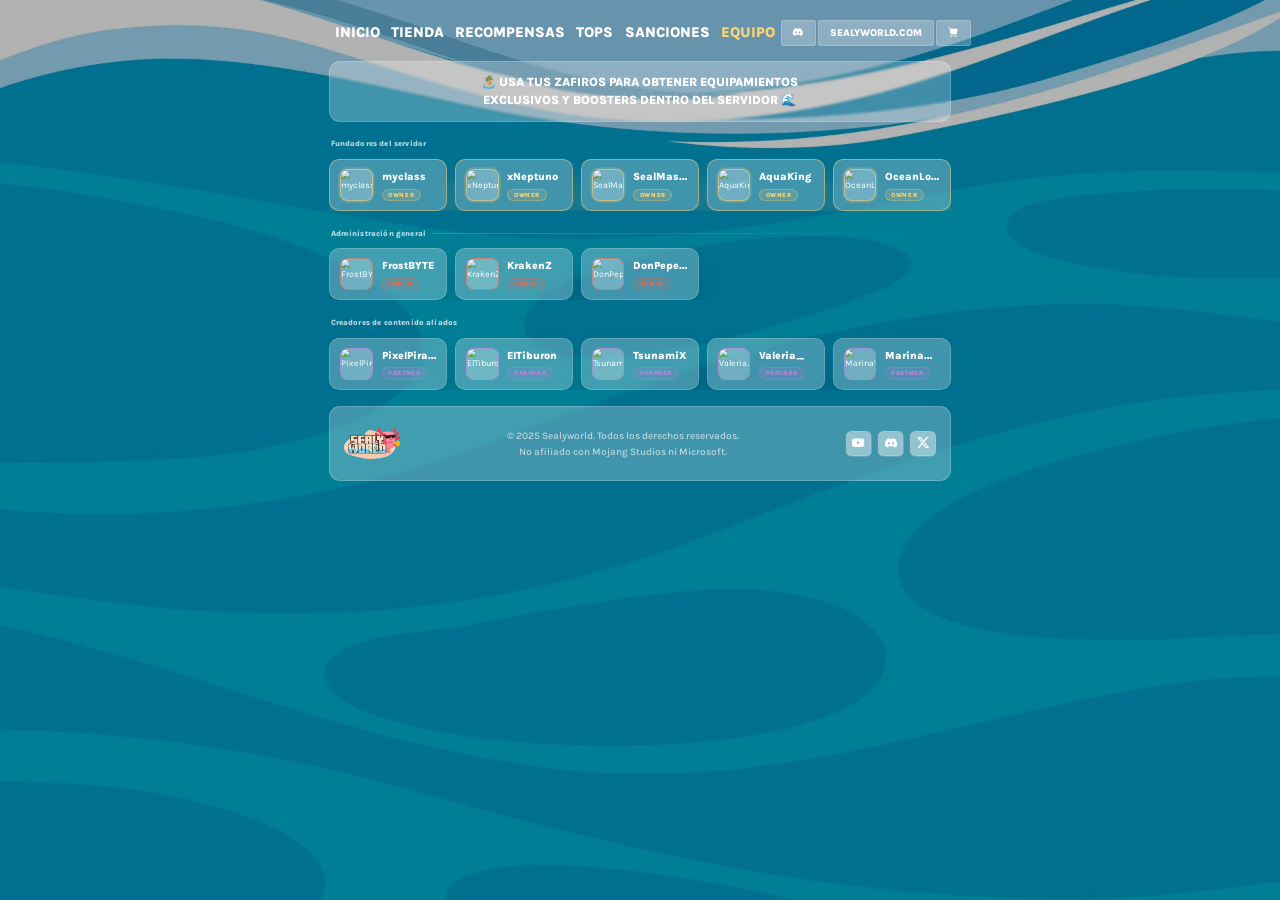
==== equipo.html @ 3a38c43f "Update #3" ====
<!DOCTYPE html>
<html lang="es">

<head>
    <meta charset="utf-8">
    <meta content="width=device-width, initial-scale=1.0" name="viewport">
    <!-- Zoom crítico inline: evita CLS al aplicar zoom antes del primer paint -->
    <script>!function(){if(window.innerWidth>=768){document.documentElement.style.zoom=window.innerWidth/2300;}}();</script>
    <title>Equipo | Sealy World</title>
    <meta name="description"
          content="Conoce al equipo de SealyWorld: owners, administradores y partners que mantienen vivo el servidor.">

    <!-- Favicons -->
    <link href="src/img/sealyworld_logo_sinfondo.webp" rel="icon" type="image/webp">
    <link href="src/img/sealyworld_logo_sinfondo.webp" rel="apple-touch-icon">

    <!-- Preconnect a orígenes externos críticos -->
    <link rel="preconnect" href="https://fonts.googleapis.com">
    <link rel="preconnect" href="https://fonts.gstatic.com" crossorigin>
    <link rel="preconnect" href="https://mc-heads.net">

    <!-- Preload: imagen de fondo (LCP) -->
    <link rel="preload" as="image" href="src/img/sealyworld_background.webp" type="image/webp" fetchpriority="high">

    <!-- Fuentes: carga no bloqueante -->
    <link rel="preload" as="style"
          href="https://fonts.googleapis.com/css2?family=Karla:ital,wght@0,200..800;1,200..800&display=swap"
          onload="this.onload=null;this.rel='stylesheet'">
    <noscript>
        <link href="https://fonts.googleapis.com/css2?family=Karla:ital,wght@0,200..800;1,200..800&display=swap"
              rel="stylesheet">
    </noscript>

    <!-- Bootstrap CSS (crítico para layout — bloqueante intencional) -->
    <link href="src/lib/bootstrap/css/bootstrap.min.css" rel="stylesheet">

    <!-- Bootstrap Icons — sync para evitar CLS de iconos en cabecera -->
    <link href="src/lib/bootstrap-icons/bootstrap-icons-subset.css" rel="stylesheet">

    <!-- CSS principal -->
    <link href="src/css/main.css?v=76" rel="stylesheet">
</head>

<body class="tienda">

<div id="fade-entrada"></div>

<header id="tienda-cabecera" class="tienda-cabecera d-flex align-items-center">
    <div class="tienda-cabecera__contenedor container-fluid container-xl position-relative d-flex align-items-center justify-content-between">

        <nav id="tienda-nav" class="tienda-nav">
            <ul>
                <li><a href="inicio.html" class="tienda-nav__enlace">Inicio</a></li>
                <li><a href="index.html" class="tienda-nav__enlace">TIENDA</a></li>
                <li><a href="recompensas.html" class="tienda-nav__enlace">Recompensas</a></li>
                <li><a href="tops.html" class="tienda-nav__enlace">Tops</a></li>
                <li><a href="sanciones.html" class="tienda-nav__enlace">Sanciones</a></li>
                <li><a href="equipo.html" class="tienda-nav__enlace active">Equipo</a></li>
            </ul>
            <i class="tienda-nav__toggle d-xl-none bi bi-list" role="button" tabindex="0" aria-label="Abrir menú"
               aria-expanded="false" aria-controls="tienda-nav"></i>
        </nav>

        <div class="tienda-cabecera__acciones d-flex align-items-center">
            <a class="tienda-cabecera__btn-discord" href="#" title="Discord" aria-label="Unirse a Discord">
                <i class="bi bi-discord"></i>
            </a>
            <a class="tienda-cabecera__btn-ip d-none d-md-inline-flex" href="#" target="_blank">
                SEALYWORLD.COM
            </a>
            <a class="tienda-cabecera__btn-carrito" href="#" title="Carrito de compras" aria-label="Carrito de compras">
                <i class="bi bi-cart-fill"></i>
                <span id="carrito-badge" class="carrito-badge" style="display:none">0</span>
            </a>
        </div>

    </div>
</header>

<main class="tienda__contenido">

    <!-- Sección: Jugador (nombre + publicidad) -->
    <section id="tienda-jugador" class="tienda-jugador section">
        <div class="container">
            <div class="tienda-jugador__lista row gy-4 align-items-stretch">

                <div class="col-12">
                    <div class="tienda-jugador__item tienda-jugador__item--publicidad">
                        <div class="tienda-jugador__contenido text-center">
                            <p>🏝️ USA TUS ZAFIROS PARA OBTENER EQUIPAMIENTOS</p>
                            <p>EXCLUSIVOS Y BOOSTERS DENTRO DEL SERVIDOR 🌊</p>
                        </div>
                    </div>
                </div>

            </div>
        </div>
    </section>

    <!-- Sección: Equipo -->
    <section id="equipo" class="tienda-soporte section">
        <div class="container" id="equipo-app">
            <!-- Lo rellena equipo.js -->
        </div>
    </section>


    <!-- Footer -->
    <footer class="tienda-footer section">
        <div class="container">
            <div class="tienda-footer__contenido">
                <div class="tienda-footer__logo">
                    <img src="src/img/sealyworld_logo.webp"
                         alt="Sealyworld"
                         width="100" height="100"
                         loading="lazy">
                </div>
                <div class="tienda-footer__legal">
                    <p>© 2025 Sealyworld. Todos los derechos reservados.</p>
                    <p>No afiliado con Mojang Studios ni Microsoft.</p>
                </div>
                <div class="tienda-footer__redes">
                    <a href="#" class="tienda-footer__red" title="YouTube" aria-label="YouTube">
                        <i class="bi bi-youtube"></i>
                    </a>
                    <a href="#" class="tienda-footer__red" title="Discord" aria-label="Discord">
                        <i class="bi bi-discord"></i>
                    </a>
                    <a href="#" class="tienda-footer__red" title="Twitter" aria-label="Twitter">
                        <i class="bi bi-twitter-x"></i>
                    </a>
                </div>
            </div>
        </div>
    </footer>

</main>

<!-- Carrito Panel -->
<div id="carrito-panel" class="carrito-panel">
    <div class="carrito-panel__overlay"></div>
    <div class="carrito-panel__cajita">

        <div class="carrito-panel__cabecera">
            <h3 class="carrito-panel__titulo">
                <i class="bi bi-cart-fill"></i> Tu Carrito
            </h3>
            <button id="carrito-cerrar" class="carrito-panel__cerrar" aria-label="Cerrar carrito">
                <i class="bi bi-x-lg"></i>
            </button>
        </div>

        <div id="carrito-vacio" class="carrito-panel__vacio">
            <i class="bi bi-cart-x-fill"></i>
            <p>Tu carrito está vacío</p>
            <span>Agrega paquetes de Zafiros para continuar</span>
        </div>

        <div id="carrito-lista" class="carrito-panel__lista"></div>

        <div class="carrito-panel__pie">
            <div class="carrito-panel__total-fila">
                <span class="carrito-panel__total-label">Total:</span>
                <span id="carrito-total" class="carrito-panel__total-valor">$0.00</span>
            </div>
            <div id="carrito-jugador-aviso" class="carrito-panel__jugador-aviso" style="display:none">
                <i class="bi bi-exclamation-triangle-fill"></i>
                Ingresa tu nombre de jugador primero
            </div>
            <button id="btn-checkout" class="carrito-panel__btn-checkout">
                <i class="bi bi-lock-fill"></i> Ir al Pago
            </button>
        </div>

    </div>
</div>


<!-- Modal: error de pago -->
<div id="modal-error-pago" class="modal-jugador" aria-hidden="true">
    <div class="modal-jugador__overlay"></div>
    <div class="modal-jugador__caja" role="dialog" aria-modal="true" aria-labelledby="modal-error-pago-titulo">
        <div class="modal-jugador__icono">
            <i class="bi bi-x-circle-fill"></i>
        </div>
        <h3 id="modal-error-pago-titulo" class="modal-jugador__titulo">Error al procesar el pago</h3>
        <p id="modal-error-pago-texto" class="modal-jugador__texto">Ocurrió un error al procesar el pago. Por favor
            intenta de nuevo o contacta soporte.</p>
        <button id="modal-error-pago-cerrar" class="modal-jugador__boton">
            <i class="bi bi-arrow-counterclockwise"></i> Intentar de nuevo
        </button>
    </div>
</div>

<!-- Modal: nombre de jugador requerido -->
<div id="modal-jugador" class="modal-jugador" aria-hidden="true">
    <div class="modal-jugador__overlay"></div>
    <div class="modal-jugador__caja" role="dialog" aria-modal="true" aria-labelledby="modal-jugador-titulo">
        <div class="modal-jugador__icono">
            <i class="bi bi-person-exclamation"></i>
        </div>
        <h3 id="modal-jugador-titulo" class="modal-jugador__titulo">Nombre de jugador requerido</h3>
        <p class="modal-jugador__texto">Ingresa tu nombre de jugador antes de continuar al pago.</p>
        <button id="modal-jugador-cerrar" class="modal-jugador__boton">
            <i class="bi bi-pencil-fill"></i> Ingresar nombre
        </button>
    </div>
</div>

<!-- Vendor JS Files -->
<script src="src/lib/bootstrap/js/bootstrap.bundle.min.js" defer></script>

<!-- Main JS File -->
<script src="src/js/main.js?v=63" defer></script>

<!-- Tienda / Tebex (barra de jugador + carrito) -->
<script src="src/js/tienda.js?v=63" defer></script>

<!-- Equipo -->
<script src="src/js/equipo.js?v=15" defer></script>

</body>

</html>
---- src/css/main.css ----
/*--------------------------------------------------------------
# Fallback font con métricas ajustadas — reduce CLS de fuentes
--------------------------------------------------------------*/
@font-face {
    font-family: 'Karla Fallback';
    src: local('Arial'), local('Helvetica Neue');
    size-adjust: 97%;
    ascent-override: 95%;
    descent-override: 24%;
    line-gap-override: 0%;
}

:root {
    --accent-color: #ffd272;
    --contrast-color: #ffffff;
    --heading-color: #ffffff;
    --default-color: #ffffff;
    --heading-font: "Karla", 'Karla Fallback', sans-serif;
    --nav-font: "Karla", 'Karla Fallback', sans-serif;
    --nav-color: rgba(255, 255, 255, 0.8);
    --nav-dropdown-color: rgba(255, 255, 255, 0.9);
    --nav-dropdown-hover-color: #ffd272;
    --nav-mobile-background-color: rgba(30, 30, 30, 0.95);
}

html {
    background-color: #cefff2;
    background-image: linear-gradient(rgba(0, 0, 0, 0.3), rgba(0, 0, 0, 0.3)),
    url("../img/sealyworld_background.webp");
    background-attachment: fixed, fixed;
    background-size: cover, cover;
    background-position: center center, center center;
    background-repeat: no-repeat, no-repeat;
    min-height: 100vh;
}

/* En desktop: bloquear dimensiones para que zoom/resize no reordene el layout */
@media (min-width: 1200px) {
    body {
        min-width: 1200px;
    }
}


body {
    background: transparent;
    position: relative;
    font-family: "Karla", 'Karla Fallback', sans-serif;
}

a {
    text-decoration: none;
    transition: 0.3s;
}

a:hover {
    color: color-mix(in srgb, var(--accent-color), transparent 25%);
    text-decoration: none;
}

h1, h2, h3, h4, h5, h6 {
    color: var(--heading-color);
    font-family: var(--heading-font);
}


/*--------------------------------------------------------------
# Fade de entrada
--------------------------------------------------------------*/

#fade-entrada {
    position: fixed;
    inset: 0;
    z-index: 999998;
    background: #000;
    pointer-events: none;
    animation: fade-entrada 0.6s ease forwards;
    will-change: opacity;
}

@keyframes fade-entrada {
    from {
        opacity: 1;
    }
    to {
        opacity: 0;
    }
}

/*--------------------------------------------------------------
# Cabecera (Header)
--------------------------------------------------------------*/

.tienda-cabecera {
    position: relative;
    margin-top: 20px;
    --surface-color: #e8e6f3;
    color: var(--default-color);
    transition: all 0.5s;
    z-index: 997;
}

.tienda-cabecera__contenedor {
    transition: all 0.5s;
    position: relative;
    padding-top: 10px;
    padding-bottom: 10px;
    border-radius: 10px;
}

.tienda-cabecera__btn-discord {
    border: 2px solid rgba(255, 255, 255, 0.19);
    background-color: rgba(255, 255, 255, 0.25);
    color: white;
    font-size: 18px;
    font-weight: 800;
    padding: 8px 20px;
    border-radius: 5px;
    margin: 2px;
    transition: 0.3s;
}

.tienda-cabecera__btn-discord:hover {
    transform: scale(0.95);
}

.tienda-cabecera__btn-carrito {
    border: 2px solid rgba(255, 255, 255, 0.19);
    background-color: rgba(255, 255, 255, 0.25);
    color: white;
    font-size: 18px;
    font-weight: 800;
    padding: 8px 20px;
    border-radius: 5px;
    margin: 2px;
    transition: 0.3s;
}

.tienda-cabecera__btn-carrito:hover {
    transform: scale(0.95);
}

.tienda-cabecera__btn-ip {
    border: 2px solid rgba(255, 255, 255, 0.19);
    background-color: rgba(255, 255, 255, 0.25);
    color: white;
    font-size: 18px;
    font-weight: 800;
    padding: 8px 20px;
    border-radius: 5px;
    margin: 2px;
    transition: 0.3s;
}

.tienda-cabecera__btn-ip:hover {
    transform: scale(0.95);
}

/*--------------------------------------------------------------
# Navegación
--------------------------------------------------------------*/

/* Navegación - Escritorio */
@media (min-width: 1200px) {
    .tienda-nav {
        padding: 0;
    }

    .tienda-nav ul {
        margin: 0;
        display: flex;
        padding: 0;
        list-style: none;
        align-items: center;
    }

    .tienda-nav li {
        position: relative;
    }

    .tienda-nav a,
    .tienda-nav a:focus {
        color: white;
        font-size: 26px;
        font-family: var(--nav-font);
        font-weight: 800;
        display: flex;
        align-items: center;
        justify-content: space-between;
        white-space: nowrap;
        transition: 0.3s;
        text-transform: uppercase;
        margin: 10px;
    }

    .tienda-nav a:hover {
        transform: scale(0.95);
    }

    .tienda-nav li:last-child a {
        padding-right: 0;
    }

    .tienda-nav li:hover > a,
    .tienda-nav .active,
    .tienda-nav .active:focus {
        color: #ffd272;
    }
}

/* Navegación - Móvil */
@media (max-width: 1199px) {
    .tienda-nav__toggle {
        color: var(--nav-color);
        font-size: 28px;
        line-height: 0;
        margin-right: 10px;
        cursor: pointer;
        transition: color 0.3s;
    }

    .tienda-nav {
        padding: 0;
        z-index: 9997;
    }

    .tienda-nav ul {
        display: none;
        list-style: none;
        position: absolute;
        inset: 60px 20px 20px 20px;
        padding: 10px 0;
        margin: 0;
        border-radius: 6px;
        background-color: var(--nav-mobile-background-color);
        overflow-y: auto;
        transition: 0.3s;
        z-index: 9998;
        box-shadow: 0px 0px 30px rgba(0, 0, 0, 0.1);
    }

    .tienda-nav a,
    .tienda-nav a:focus {
        color: var(--nav-dropdown-color);
        padding: 10px 20px;
        font-family: var(--nav-font);
        font-size: 17px;
        font-weight: 500;
        display: flex;
        align-items: center;
        justify-content: space-between;
        white-space: nowrap;
        transition: 0.3s;
    }

    .tienda-nav a:hover,
    .tienda-nav .active,
    .tienda-nav .active:focus {
        color: var(--nav-dropdown-hover-color);
    }

    .mobile-nav-active {
        overflow: hidden;
    }

    .mobile-nav-active .tienda-nav__toggle {
        color: #fff;
        position: absolute;
        font-size: 32px;
        top: 15px;
        right: 15px;
        margin-right: 0;
        z-index: 9999;
    }

    .mobile-nav-active .tienda-nav {
        position: fixed;
        overflow: hidden;
        inset: 0;
        background: rgba(33, 37, 41, 0.8);
        transition: 0.3s;
    }

    .mobile-nav-active .tienda-nav > ul {
        display: block;
    }
}


/*--------------------------------------------------------------
# Global Sections
--------------------------------------------------------------*/

section,
.section {
    color: var(--default-color);
    scroll-margin-top: 20px;
    overflow: clip;
}

/*--------------------------------------------------------------
# Jugador (Nombre + Publicidad)
--------------------------------------------------------------*/

.tienda-jugador {
    padding-top: 10px;
}

.tienda-jugador__lista {
    margin-bottom: 30px;
}

.tienda-jugador__item {
    display: flex;
    align-items: center;
    gap: 20px;
    padding: 15px 20px;
    transition: all 0.3s ease;
    text-align: left;
    height: 100%;
    border-radius: 20px;
    border: 2px solid rgba(255, 255, 255, 0.19);
    backdrop-filter: blur(2px);
    background-color: rgba(255, 255, 255, 0.25);
    overflow: hidden;
    box-sizing: border-box;
}

.tienda-jugador__item--publicidad {
    justify-content: center;
    text-align: center;
    padding: 20px;
}

.tienda-jugador__icono {
    flex-shrink: 0;
    width: 55px;
    height: 55px;
    display: flex;
    align-items: center;
    justify-content: center;
}

.tienda-jugador__icono img {
    width: 100%;
    height: 100%;
    object-fit: contain;
    color: transparent;
}

.tienda-jugador__contenido {
    flex: 1;
    min-width: 0;
}

.tienda-jugador__entrada-grupo {
    display: flex;
    gap: 5px;
    align-items: center;
    width: 100%;
}

.tienda-jugador__label {
    margin: 0 0 6px 2px;
    color: rgba(255, 255, 255, 0.7);
    font-size: 13px;
    font-weight: 600;
    letter-spacing: 0.5px;
}

.tienda-jugador__entrada {
    flex: 1;
    border: 2px solid rgba(255, 255, 255, 0.19);
    backdrop-filter: blur(2px);
    background-color: rgba(255, 255, 255, 0.15);
    border-radius: 12px;
    padding: 8px 14px;
    color: white;
    font-size: 17px;
    font-weight: 600;
    font-family: "Karla", 'Karla Fallback', sans-serif;
    transition: all 0.3s ease;
    outline: none;
    min-width: 0;
}

.tienda-jugador__entrada:focus {
    box-shadow: 0 8px 25px rgba(0, 0, 0, 0.12);
    border-color: var(--accent-color);
    transform: translateY(-2px);
}

.tienda-jugador__entrada::placeholder {
    color: rgba(255, 255, 255, 0.45);
    font-style: italic;
}

.tienda-jugador__boton-check {
    flex-shrink: 0;
    border: 2px solid rgba(255, 255, 255, 0.19);
    backdrop-filter: blur(2px);
    background-color: rgba(255, 255, 255, 0.25);
    border-radius: 12px;
    padding: 8px 14px;
    color: white;
    font-size: 18px;
    cursor: pointer;
    transition: all 0.3s ease;
    display: flex;
    align-items: center;
    justify-content: center;
}

.tienda-jugador__boton-check:hover {
    background-color: var(--accent-color);
    border-color: var(--accent-color);
    color: #000;
    transform: scale(1.05);
}

.tienda-jugador__item--publicidad .tienda-jugador__contenido p {
    font-size: 22px;
    font-weight: 800;
    margin: 0;
    text-align: center;
    color: #ffffff;
    line-height: 1.5;
}

@media (max-width: 1199px) {
    .tienda-jugador__item--publicidad .tienda-jugador__contenido p {
        font-size: 1.4rem;
    }
}

@media (max-width: 991px) {
    .tienda-jugador__item {
        margin-bottom: 20px;
    }

    .tienda-jugador__item--publicidad {
        order: -1;
        margin-bottom: 30px;
    }
}

@media (max-width: 768px) {
    .tienda-jugador__item {
        flex-direction: column;
        text-align: center;
        padding: 20px;
    }

    .tienda-jugador__icono {
        width: 70px;
        height: 70px;
    }

    .tienda-jugador__entrada-grupo {
        flex-direction: column;
        gap: 10px;
    }

    .tienda-jugador__entrada,
    .tienda-jugador__boton-check {
        width: 100%;
        justify-content: center;
    }

    .tienda-jugador__item--publicidad .tienda-jugador__contenido p {
        font-size: 1.1rem;
        line-height: 1.4;
    }
}

/*--------------------------------------------------------------
# Paquetes de Coins
--------------------------------------------------------------*/

.tienda-paquetes {
    overflow: visible;
}

.tienda-paquetes__tarjeta {
    border: 2px solid rgba(255, 255, 255, 0.19);
    backdrop-filter: blur(2px);
    background-color: rgba(255, 255, 255, 0.25);
    border-radius: 20px;
    overflow: hidden;
    position: relative;
    transition: all 0.4s ease;
    height: 100%;
}

.tienda-paquetes__cabecera {
    padding-top: 25px;
    text-align: center;
}

.tienda-paquetes__icono img {
    height: 150px;
    margin: 20px 0;
}

.tienda-paquetes__titulo {
    font-size: 34px;
    font-weight: 800;
    color: white;
    line-height: 1.1;
}

.tienda-paquetes__zafiros-label {
    display: block;
    font-size: 14px;
    font-weight: 700;
    letter-spacing: 2px;
    text-transform: uppercase;
    color: rgba(255, 255, 255, 0.6);
}

.tienda-paquetes__precio {
    margin-bottom: 10px;
    display: flex;
    align-items: baseline;
    justify-content: center;
    gap: 5px;
}

.tienda-paquetes__moneda {
    font-size: 34px;
    font-weight: 700;
    color: white;
}

.tienda-paquetes__cantidad {
    font-size: 40px;
    font-weight: 800;
    color: white;
}

.tienda-paquetes__cuerpo {
    padding: 10px 0 0 0;
}

.tienda-paquetes__boton {
    display: block;
    width: 100%;
    border: 2px solid rgba(255, 255, 255, 0.19);
    backdrop-filter: blur(2px);
    background-color: #038fd9;
    color: #ffffff;
    text-align: center;
    padding: 14px 0;
    border-radius: 0 0 12px 12px;
    text-decoration: none;
    font-weight: 800;
    font-size: 20px;
    text-transform: uppercase;
    letter-spacing: 0.5px;
    transition: all 0.3s ease;
}


.tienda-paquetes__tarjeta:hover:not(.tienda-paquetes__tarjeta--en-carrito) {
    transform: translateY(-6px);
    box-shadow: 0 14px 40px rgba(0, 0, 0, 0.35), 0 0 0 1px rgba(255, 255, 255, 0.3);
    border-color: rgba(255, 255, 255, 0.45);
    background-color: rgba(255, 255, 255, 0.32);
}

.tienda-paquetes__boton:hover {
    transform: scale(1.08);
    letter-spacing: 2px;
    background-color: #0098e8;
}

@media (max-width: 768px) {
    .tienda-paquetes__tarjeta {
        margin-bottom: 20px;
    }
}

/*--------------------------------------------------------------
# Soporte (Footer Problemas)
--------------------------------------------------------------*/

.tienda-soporte__tarjeta {
    border: 2px solid rgba(255, 255, 255, 0.19);
    backdrop-filter: blur(2px);
    background-color: rgba(255, 255, 255, 0.25);
    border-radius: 20px;
    overflow: hidden;
    position: relative;
    transition: all 0.4s ease;
    height: 100%;
    padding: 25px;
    text-align: center;
    display: flex;
    flex-direction: column;
    align-items: center;
    justify-content: center;
}

.tienda-soporte__titulo {
    margin: 0 0 10px 0;
    color: white;
    font-size: 26px;
    font-weight: 800;
}

.tienda-soporte__subtitulo {
    color: white;
    font-size: 18px;
}

.tienda-soporte__botones {
    display: flex;
    gap: 1rem;
    justify-content: center;
    flex-wrap: wrap;
    margin-top: 1rem;
}

.tienda-soporte__btn-discord {
    padding: 0.875rem 2rem;
    color: #ffffff;
    font-size: 20px;
    font-weight: 800;
    border-radius: 10px;
    text-decoration: none;
    transition: all 0.3s ease;
    border: 2px solid rgba(255, 255, 255, 0.19);
    background-color: rgba(255, 255, 255, 0.07);
    backdrop-filter: blur(2px);
}

.tienda-soporte__btn-discord:hover {
    transform: scale(0.95);
}

.tienda-soporte__btn-ayuda {
    padding: 0.875rem 2rem;
    color: white;
    font-size: 20px;
    font-weight: 800;
    border-radius: 12px;
    text-decoration: none;
    transition: all 0.3s ease;
    border: 2px solid rgba(255, 255, 255, 0.19);
    background-color: rgba(255, 255, 255, 0.07);
    backdrop-filter: blur(2px);
}

.tienda-soporte__btn-ayuda:hover {
    transform: scale(0.95);
}

/*--------------------------------------------------------------
# Top Donador
--------------------------------------------------------------*/

@keyframes donador-shine {
    0% {
        transform: translateX(-250%) rotate(-40deg);
    }
    40% {
        transform: translateX(300%) rotate(-40deg);
    }
    100% {
        transform: translateX(-250%) rotate(-40deg);
    }
}

.tienda-donador__tarjeta::after {
    content: "";
    position: absolute;
    top: -50%;
    left: -10%;
    width: 60%;
    height: 200%;
    background: linear-gradient(
            to right,
            transparent 0%,
            rgba(255, 255, 255, 0.07) 40%,
            rgba(255, 255, 255, 0.13) 50%,
            rgba(255, 255, 255, 0.07) 60%,
            transparent 100%
    );
    animation: donador-shine 5s ease-in-out infinite;
    pointer-events: none;
    z-index: 2;
}

.tienda-donador__tarjeta {
    border: 3px solid rgba(255, 208, 109, 0.67);
    backdrop-filter: blur(2px);
    background: linear-gradient(145deg, rgba(255, 210, 114, 0.25), rgba(255, 224, 157, 0.28));
    border-radius: 20px;
    overflow: hidden;
    position: relative;
    height: 100%;
    min-height: 220px;
    display: flex;
    flex-direction: column;
    align-items: center;
    justify-content: center;
    padding: 25px;
    gap: 10px;
}

.tienda-donador__encabezado {
    display: flex;
    align-items: center;
    gap: 8px;
    margin-bottom: 40px;
    margin-top: -35px;
}

.tienda-donador__trofeo {
    font-size: 22px;
    color: #ffd272;
    line-height: 1;
}

.tienda-donador__titulo {
    margin: 0;
    color: #ffd272;
    font-size: 20px;
    font-weight: 800;
    letter-spacing: 3px;
    text-transform: uppercase;
}

.tienda-donador__jugador {
    display: flex;
    align-items: center;
    gap: 16px;
    padding-left: 126px;
    margin-top: -10px;
}

.tienda-donador__info {
    display: flex;
    flex-direction: column;
    gap: 6px;
    text-align: left;
}

.tienda-donador__avatar-ring {
    position: absolute;
    bottom: 0;
    left: 55px;
    width: 110px;
    display: flex;
    align-items: flex-end;
    justify-content: center;
}

.tienda-donador__avatar-ring::before {
    content: "";
    position: absolute;
    inset: -12px;
    border-radius: 16px;
    background: radial-gradient(ellipse, rgba(255, 210, 114, 0.5) 0%, rgba(255, 210, 114, 0.08) 60%, transparent 80%);
    z-index: 0;
}

.tienda-donador__avatar-ring img {
    width: 130px;
    height: 175px;
    object-fit: contain;
    object-position: bottom;
    position: relative;
    z-index: 1;
}

.tienda-donador__nombre {
    margin: 0;
    color: white;
    font-size: 24px;
    font-weight: 800;
    text-shadow: 0 0 20px rgba(255, 210, 114, 0.5);
}

.tienda-donador__descripcion {
    margin: 0;
    color: rgb(255, 210, 114);
    font-size: 13px;
    font-weight: 600;
    font-style: italic;
}

/*--------------------------------------------------------------
# Footer
--------------------------------------------------------------*/

.tienda-footer__contenido {
    display: flex;
    align-items: center;
    justify-content: space-between;
    border: 2px solid rgba(255, 255, 255, 0.19);
    backdrop-filter: blur(2px);
    background-color: rgba(255, 255, 255, 0.25);
    border-radius: 20px;
    padding: 15px 25px;
}

.tienda-footer__logo img {
    height: 100px;
    object-fit: contain;
}

.tienda-footer__legal {
    text-align: center;
    flex: 1;
}

.tienda-footer__legal p {
    margin: 0;
    color: rgba(255, 255, 255, 0.6);
    font-size: 18px;
    font-weight: 600;
    line-height: 1.6;
}

.tienda-footer__redes {
    display: flex;
    align-items: center;
    gap: 12px;
}

.tienda-footer__red {
    display: flex;
    align-items: center;
    justify-content: center;
    width: 46px;
    height: 46px;
    border: 2px solid rgba(255, 255, 255, 0.19);
    background-color: rgba(255, 255, 255, 0.25);
    backdrop-filter: blur(2px);
    border-radius: 10px;
    color: white;
    font-size: 22px;
    transition: 0.3s;
}

.tienda-footer__red:hover {
    transform: scale(0.95);
    color: var(--accent-color);
    border-color: var(--accent-color);
}

/*--------------------------------------------------------------
# Carrito — Badge
--------------------------------------------------------------*/

.tienda-cabecera__btn-carrito {
    position: relative;
}

.tienda-cabecera__btn-carrito--activo {
    border-color: rgba(255, 210, 114, 0.8) !important;
    background: linear-gradient(135deg, rgba(255, 210, 114, 0.35), rgba(255, 185, 40, 0.25)) !important;
    color: #ffd272 !important;
    box-shadow: 0 0 14px rgba(255, 210, 114, 0.4);
}

.carrito-badge {
    position: absolute;
    top: -7px;
    right: -7px;
    background: #e03c3c;
    color: #ffffff;
    font-size: 11px;
    font-weight: 800;
    min-width: 20px;
    height: 20px;
    padding: 0 4px;
    border-radius: 10px;
    display: flex;
    align-items: center;
    justify-content: center;
    line-height: 1;
    box-shadow: 0 2px 6px rgba(0, 0, 0, 0.4);
    pointer-events: none;
}

/*--------------------------------------------------------------
# Paquete dorado — estado "en carrito"
--------------------------------------------------------------*/

.tienda-paquetes__tarjeta--en-carrito {
    border-color: rgba(255, 210, 114, 0.85) !important;
    background: linear-gradient(145deg, rgba(255, 210, 114, 0.3), rgba(255, 185, 40, 0.22)) !important;
    box-shadow: 0 0 0 1px rgba(255, 210, 114, 0.4),
    0 0 30px rgba(255, 210, 114, 0.35),
    inset 0 0 40px rgba(255, 210, 114, 0.08);
}

.tienda-paquetes__tarjeta--en-carrito .tienda-paquetes__titulo,
.tienda-paquetes__tarjeta--en-carrito .tienda-paquetes__moneda,
.tienda-paquetes__tarjeta--en-carrito .tienda-paquetes__cantidad {
    color: #ffd272;
    text-shadow: 0 0 14px rgba(255, 210, 114, 0.65);
}

.tienda-paquetes__tarjeta--en-carrito .tienda-paquetes__icono img {
    filter: drop-shadow(0 0 12px rgba(255, 210, 114, 0.7));
}

.tienda-paquetes__tarjeta--en-carrito .tienda-paquetes__boton {
    background: linear-gradient(135deg, #ffd272, #ffb830) !important;
    color: #1a1000 !important;
    border-color: transparent !important;
}

.tienda-paquetes__tarjeta--en-carrito:hover {
    transform: translateY(-6px);
    box-shadow: 0 0 0 1px rgba(255, 210, 114, 0.5),
    0 14px 40px rgba(255, 210, 114, 0.25),
    inset 0 0 40px rgba(255, 210, 114, 0.08);
}

.tienda-paquetes__tarjeta--en-carrito .tienda-paquetes__boton:hover {
    background: linear-gradient(135deg, #ffe099, #ffd060) !important;
    letter-spacing: 2px;
    transform: scale(1.08);
}

/*--------------------------------------------------------------
# Carrito — Panel deslizable
--------------------------------------------------------------*/

body.carrito-abierto {
    overflow: hidden;
}

.carrito-panel {
    position: fixed;
    top: 0;
    left: 0;
    width: 100vw;
    height: 100vh;
    height: 100dvh;
    z-index: 10000;
    pointer-events: none;
    visibility: hidden;
}

.carrito-panel.abierto {
    pointer-events: all;
    visibility: visible;
}

.carrito-panel__overlay {
    position: absolute;
    inset: 0;
    background: rgba(0, 0, 0, 0);
    transition: background 0.35s ease;
}

.carrito-panel.abierto .carrito-panel__overlay {
    background: rgba(0, 0, 0, 0.6);
    backdrop-filter: blur(2px);
}

.carrito-panel__cajita {
    position: absolute;
    top: 0;
    right: 0;
    width: 400px;
    max-width: 100vw;
    height: 100vh;
    height: 100dvh;
    background: rgba(255, 255, 255, 0.1);
    backdrop-filter: blur(20px);
    -webkit-backdrop-filter: blur(20px);
    border-left: 2px solid rgba(255, 255, 255, 0.19);
    display: flex;
    flex-direction: column;
    transform: translateX(100%);
    transition: transform 0.35s cubic-bezier(0.4, 0, 0.2, 1);
    overflow: hidden;
}

.carrito-panel.abierto .carrito-panel__cajita {
    transform: translateX(0);
}

.carrito-panel__cabecera {
    display: flex;
    align-items: center;
    justify-content: space-between;
    padding: 20px 22px;
    border-bottom: 1px solid rgba(255, 255, 255, 0.19);
    flex-shrink: 0;
}

.carrito-panel__titulo {
    margin: 0;
    color: #ffffff;
    font-size: 20px;
    font-weight: 800;
    display: flex;
    align-items: center;
    gap: 9px;
}

.carrito-panel__titulo i {
    color: var(--accent-color);
}

.carrito-panel__cerrar {
    background: rgba(255, 255, 255, 0.25);
    border: 2px solid rgba(255, 255, 255, 0.19);
    backdrop-filter: blur(2px);
    color: #ffffff;
    width: 36px;
    height: 36px;
    border-radius: 8px;
    display: flex;
    align-items: center;
    justify-content: center;
    cursor: pointer;
    font-size: 15px;
    transition: all 0.2s;
    flex-shrink: 0;
}

.carrito-panel__cerrar:hover {
    background: rgba(255, 255, 255, 0.38);
    transform: scale(0.95);
}

.carrito-panel__vacio {
    flex: 1;
    display: flex;
    flex-direction: column;
    align-items: center;
    justify-content: center;
    gap: 10px;
    padding: 40px 24px;
    text-align: center;
}

.carrito-panel__vacio i {
    font-size: 52px;
    color: rgba(255, 255, 255, 0.15);
}

.carrito-panel__vacio p {
    margin: 0;
    color: rgba(255, 255, 255, 0.6);
    font-size: 16px;
    font-weight: 700;
}

.carrito-panel__vacio span {
    color: rgba(255, 255, 255, 0.35);
    font-size: 13px;
}

.carrito-panel__lista {
    flex: 1;
    overflow-y: auto;
    padding: 14px;
    display: flex;
    flex-direction: column;
    gap: 10px;
}

.carrito-panel__lista::-webkit-scrollbar {
    width: 4px;
}

.carrito-panel__lista::-webkit-scrollbar-track {
    background: transparent;
}

.carrito-panel__lista::-webkit-scrollbar-thumb {
    background: rgba(255, 255, 255, 0.18);
    border-radius: 2px;
}

.carrito-panel__pie {
    padding: 16px 20px 20px;
    border-top: 1px solid rgba(255, 255, 255, 0.19);
    display: flex;
    flex-direction: column;
    gap: 12px;
    flex-shrink: 0;
}

.carrito-panel__total-fila {
    display: flex;
    justify-content: space-between;
    align-items: center;
}

.carrito-panel__total-label {
    color: rgba(255, 255, 255, 0.6);
    font-size: 15px;
    font-weight: 700;
}

.carrito-panel__total-valor {
    color: var(--accent-color);
    font-size: 24px;
    font-weight: 800;
    text-shadow: 0 0 12px rgba(255, 210, 114, 0.4);
}

.carrito-panel__jugador-aviso {
    background: rgba(255, 160, 50, 0.12);
    border: 1px solid rgba(255, 160, 50, 0.3);
    border-radius: 8px;
    padding: 10px 14px;
    color: #ffbb66;
    font-size: 13px;
    font-weight: 600;
    display: flex;
    align-items: center;
    gap: 8px;
}

.carrito-panel__btn-checkout {
    width: 100%;
    background: linear-gradient(135deg, #ffd272, #ffb830);
    color: #1a1000;
    border: none;
    border-radius: 12px;
    padding: 14px 20px;
    font-size: 17px;
    font-weight: 800;
    font-family: "Karla", 'Karla Fallback', sans-serif;
    text-transform: uppercase;
    letter-spacing: 0.5px;
    cursor: pointer;
    transition: all 0.3s ease;
    display: flex;
    align-items: center;
    justify-content: center;
    gap: 8px;
}

.carrito-panel__btn-checkout:hover:not(:disabled) {
    background: linear-gradient(135deg, #ffe09a, #ffd060);
    transform: scale(1.02);
    box-shadow: 0 4px 20px rgba(255, 210, 114, 0.45);
}

.carrito-panel__btn-checkout:disabled {
    opacity: 0.55;
    cursor: not-allowed;
    transform: none;
}

/* ─── Modal jugador requerido ──────────────────────────────────────────────── */

.modal-jugador {
    position: fixed;
    inset: 0;
    z-index: 9999;
    display: flex;
    align-items: center;
    justify-content: center;
    pointer-events: none;
    opacity: 0;
    transition: opacity 0.25s ease;
}

.modal-jugador.visible {
    opacity: 1;
    pointer-events: all;
}

.modal-jugador__overlay {
    position: absolute;
    inset: 0;
    background: rgba(0, 0, 0, 0.65);
    backdrop-filter: blur(10px);
}

.modal-jugador__caja {
    position: relative;
    background: rgba(255, 226, 137, 0.42);
    backdrop-filter: blur(20px);
    -webkit-backdrop-filter: blur(20px);
    border: 1px solid rgba(255, 255, 255, 0.19);
    border-radius: 20px;
    padding: 36px 32px 28px;
    max-width: 360px;
    width: calc(100% - 32px);
    text-align: center;
    box-shadow: 0 20px 60px rgba(0, 0, 0, 0.6), 0 0 0 1px rgba(255, 210, 114, 0.08);
    transform: translateY(12px) scale(0.96);
    transition: transform 0.25s ease;
}

.modal-jugador.visible .modal-jugador__caja {
    transform: translateY(0) scale(1);
}

.modal-jugador__icono {
    width: 60px;
    height: 60px;
    border-radius: 50%;
    background: rgba(255, 160, 50, 0.12);
    border: 1px solid rgba(255, 160, 50, 0.3);
    display: flex;
    align-items: center;
    justify-content: center;
    margin: 0 auto 18px;
    font-size: 26px;
    color: #ffbb66;
}


.modal-jugador__titulo {
    color: #fff;
    font-size: 18px;
    font-weight: 800;
    margin: 0 0 10px;
}

.modal-jugador__texto {
    color: rgba(255, 255, 255, 0.55);
    font-size: 14px;
    margin: 0 0 24px;
    line-height: 1.5;
}

.modal-jugador__boton {
    width: 100%;
    background: linear-gradient(135deg, #ffd272, #ffb830);
    color: #1a1000;
    border: none;
    border-radius: 12px;
    padding: 13px 20px;
    font-size: 15px;
    font-weight: 800;
    font-family: "Karla", 'Karla Fallback', sans-serif;
    cursor: pointer;
    transition: all 0.2s ease;
    display: flex;
    align-items: center;
    justify-content: center;
    gap: 8px;
}

.modal-jugador__boton:hover {
    background: linear-gradient(135deg, #ffe09a, #ffd060);
    transform: scale(1.02);
    box-shadow: 0 4px 20px rgba(255, 210, 114, 0.45);
}

/* ─────────────────────────────────────────────────────────────────────────── */

.carrito-item {
    display: flex;
    align-items: center;
    gap: 12px;
    background: rgba(255, 255, 255, 0.15);
    border: 2px solid rgba(255, 255, 255, 0.19);
    border-radius: 12px;
    padding: 12px;
    transition: background 0.2s;
}

.carrito-item:hover {
    background: rgba(255, 255, 255, 0.25);
}

.carrito-item__img {
    width: 54px;
    height: 54px;
    flex-shrink: 0;
    display: flex;
    align-items: center;
    justify-content: center;
}

.carrito-item__img img {
    width: 100%;
    height: 100%;
    object-fit: contain;
    filter: drop-shadow(0 0 8px rgba(255, 210, 114, 0.45));
}

.carrito-item__info {
    flex: 1;
    display: flex;
    flex-direction: column;
    gap: 2px;
    min-width: 0;
}

.carrito-item__nombre {
    color: #ffffff;
    font-size: 16px;
    font-weight: 800;
    white-space: nowrap;
    overflow: hidden;
    text-overflow: ellipsis;
}

.carrito-item__precio {
    color: var(--accent-color);
    font-size: 15px;
    font-weight: 700;
}


.carrito-item__eliminar {
    background: rgba(255, 80, 80, 0.19);
    border: 1px solid rgba(255, 80, 80, 0.36);
    color: #ff7070;
    width: 32px;
    height: 32px;
    border-radius: 8px;
    display: flex;
    align-items: center;
    justify-content: center;
    cursor: pointer;
    font-size: 14px;
    transition: all 0.2s;
    flex-shrink: 0;
}

.carrito-item__eliminar:hover {
    background: rgba(255, 80, 80, 0.28);
    transform: scale(1.1);
}

@media (max-width: 768px) {
    .carrito-panel__cajita {
        width: 100vw;
        max-width: 100vw;
    }
}

/*--------------------------------------------------------------
# Mobile
--------------------------------------------------------------*/

/* Fix background-attachment: fixed en iOS Safari */
@media (max-width: 768px) {
    html {
        background-attachment: scroll, scroll;
        /* En móvil reducimos resolución para ahorrar memoria */
        background-size: cover, 100% auto;
    }
}

/* Header — botones más compactos en móvil muy pequeño */
@media (max-width: 400px) {
    .tienda-cabecera__btn-discord,
    .tienda-cabecera__btn-carrito {
        padding: 8px 12px;
        font-size: 15px;
    }

    .tienda-cabecera {
        margin-top: 10px;
    }
}

/* Footer — apilado vertical en móvil */
@media (max-width: 768px) {
    .tienda-footer__contenido {
        flex-direction: column;
        align-items: center;
        gap: 18px;
        padding: 20px;
        text-align: center;
    }

    .tienda-footer__logo img {
        height: 70px;
    }

    .tienda-footer__legal p {
        font-size: 14px;
    }
}

/* Top Donador — apilado vertical en pantallas pequeñas */
@media (max-width: 480px) {
    .tienda-donador__jugador {
        flex-direction: column;
        align-items: center;
        text-align: center;
    }

    .tienda-donador__info {
        align-items: center;
        text-align: center;
    }
}

/* Soporte — botones ancho completo en pantallas pequeñas */
@media (max-width: 480px) {
    .tienda-soporte__botones {
        flex-direction: column;
        gap: 10px;
    }

    .tienda-soporte__btn-discord,
    .tienda-soporte__btn-ayuda {
        width: 100%;
        text-align: center;
        justify-content: center;
        display: flex;
    }
}

/*--------------------------------------------------------------
# Tutorial (how-to-play)
---------------------------------------------------------------*/

.tutorial__layout {
    display: flex;
    gap: 20px;
    align-items: stretch;
    margin-bottom: 40px;
}

/* ── Columna izquierda: pasos ── */
.tutorial__pasos {
    display: flex;
    flex-direction: column;
    gap: 16px;
    flex: 0 0 100px;
    justify-content: center;
}

.tutorial__paso {
    border: 2px solid rgba(255, 255, 255, 0.19);
    backdrop-filter: blur(2px);
    background-color: rgba(255, 255, 255, 0.15);
    border-radius: 50%;
    width: 100px;
    height: 100px;
    cursor: pointer;
    transition: all 0.25s ease;
    display: flex;
    align-items: center;
    justify-content: center;
}

.tutorial__paso:hover {
    background-color: rgba(255, 255, 255, 0.25);
    transform: scale(1.06);
}

.tutorial__paso.activo {
    border-color: var(--accent-color);
    background-color: rgba(255, 210, 114, 0.18);
}

.tutorial__paso-num {
    font-size: 42px;
    font-weight: 800;
    color: #ffffff;
    line-height: 1;
}

.tutorial__paso.activo .tutorial__paso-num {
    color: var(--accent-color);
}

/* ── Columna derecha: gif ── */
.tutorial__visor {
    flex: 1;
    border: 2px solid rgba(255, 255, 255, 0.19);
    backdrop-filter: blur(12px);
    background-color: rgba(255, 255, 255, 0.1);
    border-radius: 16px;
    padding: 0;
    display: flex;
    align-items: center;
    justify-content: center;
    min-height: 260px;
    height: 600px;
}

.tutorial__gif {
    width: calc(100% - 32px);
    height: calc(100% - 32px);
    aspect-ratio: 16 / 9;
    object-fit: cover;
    display: block;
    border-radius: 10px;
    border: 2px solid rgba(255, 255, 255, 0.19);
    transition: opacity 0.2s ease;
}

.tutorial__gif.cambiando {
    opacity: 0;
}

.tutorial__final {
    flex-direction: column;
    align-items: center;
    justify-content: center;
    gap: 16px;
    text-align: center;
    padding: 20px;
    width: 100%;
}

.tutorial__final-icono {
    font-size: 64px;
    color: var(--accent-color);
    filter: drop-shadow(0 0 18px rgba(255, 210, 114, 0.5));
}

.tutorial__final-titulo {
    margin: 0;
    color: #ffffff;
    font-size: 28px;
    font-weight: 800;
}

.tutorial__final-texto {
    margin: 0;
    color: rgba(255, 255, 255, 0.75);
    font-size: 16px;
    line-height: 1.6;
    max-width: 340px;
}

/* ── Responsive ── */
@media (max-width: 768px) {
    .tutorial__layout {
        flex-direction: column;
    }

    .tutorial__pasos {
        flex: none;
        flex-direction: row;
        justify-content: center;
        gap: 12px;
    }

    .tutorial__paso {
        width: 72px;
        height: 72px;
    }

    .tutorial__paso-num {
        font-size: 30px;
    }

    .tutorial__paso:hover {
        transform: none;
    }
}

/*--------------------------------------------------------------
# Recompensas (recompensas.html)
---------------------------------------------------------------*/

#recompensas {
    --rcmp-panel: rgba(255, 255, 255, 0.10);
    --rcmp-panel-in: rgba(8, 52, 68, 0.22);
    --rcmp-border: rgba(255, 255, 255, 0.18);
    --rcmp-border-soft: rgba(255, 255, 255, 0.10);
    --rcmp-muted: rgba(223, 240, 247, 0.78);
    --rcmp-muted-2: rgba(223, 240, 247, 0.55);
    padding-bottom: 40px;
}

/* ── Grid 3 columnas ── */
.recompensas__grid {
    display: grid;
    grid-template-columns: repeat(3, 1fr);
    gap: 22px;
    align-items: stretch;
}

/* ── Card ── */
.rcard {
    --rk: var(--accent-color);
    position: relative;
    display: flex;
    flex-direction: column;
    border-radius: 24px;
    overflow: hidden;
    background: var(--rcmp-panel);
    border: 1.5px solid color-mix(in srgb, var(--rk) 50%, transparent);
    backdrop-filter: blur(12px);
    box-shadow: 0 24px 50px -20px color-mix(in srgb, var(--rk) 45%, transparent);
    transition: transform 0.22s ease, box-shadow 0.22s ease, border-color 0.22s ease;
}

/* Glow ambiental dentro de la card */
.rcard::after {
    content: "";
    position: absolute;
    top: -60px;
    right: -60px;
    width: 200px;
    height: 200px;
    border-radius: 50%;
    background: radial-gradient(circle, color-mix(in srgb, var(--rk) 28%, transparent), transparent 70%);
    pointer-events: none;
    opacity: 0.7;
}

.rcard:hover {
    transform: translateY(-7px);
    border-color: color-mix(in srgb, var(--rk) 65%, transparent);
    box-shadow: 0 30px 56px -22px color-mix(in srgb, var(--rk) 55%, transparent);
}

/* ── Cuerpo ── */
.rcard__body {
    position: relative;
    z-index: 1;
    flex: 1;
    padding: 26px 24px 8px;
    display: flex;
    flex-direction: column;
}

/* ── Encabezado: icono + título ── */
.rcard__head {
    display: flex;
    align-items: center;
    gap: 13px;
    margin-bottom: 14px;
}

.rcard__icon {
    flex: none;
    width: 46px;
    height: 46px;
    border-radius: 13px;
    display: grid;
    place-items: center;
    color: color-mix(in srgb, var(--rk) 88%, #fff);
    background: color-mix(in srgb, var(--rk) 22%, rgba(255, 255, 255, 0.04));
    border: 1px solid color-mix(in srgb, var(--rk) 45%, transparent);
    box-shadow: 0 8px 18px -8px color-mix(in srgb, var(--rk) 70%, transparent);
}

.rcard__icon svg {
    width: 24px;
    height: 24px;
}

.rcard__title {
    margin: 0;
    font-weight: 800;
    font-size: 23px;
    line-height: 1.1;
}

.rcard__desc {
    margin: 0 0 20px;
    color: var(--rcmp-muted);
    font-weight: 700;
    font-size: 14px;
    line-height: 1.5;
    text-wrap: pretty;
}

/* ── Etiqueta de los pasos ── */
.rcard__stepslabel {
    display: block;
    margin-bottom: 12px;
    font-size: 11px;
    font-weight: 800;
    letter-spacing: 0.14em;
    text-transform: uppercase;
    color: var(--rcmp-muted-2);
}

/* ── Pasos ── */
.rcard__steps {
    list-style: none;
    margin: 0 0 4px;
    padding: 0;
    display: flex;
    flex-direction: column;
    gap: 8px;
}

.rcard__steps li {
    display: flex;
    align-items: center;
    gap: 12px;
    padding: 11px 14px;
    border-radius: 12px;
    background: var(--rcmp-panel-in);
    border: 1px solid var(--rcmp-border-soft);
    font-weight: 700;
    font-size: 13.5px;
    color: rgba(255, 255, 255, 0.9);
}

.rcard__n {
    flex: none;
    width: 24px;
    height: 24px;
    border-radius: 8px;
    display: grid;
    place-items: center;
    font-weight: 800;
    font-size: 12px;
    background: color-mix(in srgb, var(--rk) 26%, transparent);
    color: color-mix(in srgb, var(--rk) 90%, #fff);
}

/* ── CTA ── */
.rcard__cta {
    position: relative;
    z-index: 1;
    margin-top: auto;
    padding: 16px;
    display: flex;
    flex-direction: column;
    gap: 10px;
}

.rcard__btn {
    display: flex;
    align-items: center;
    justify-content: center;
    gap: 9px;
    height: 50px;
    border-radius: 14px;
    background: var(--rk);
    color: #fff;
    font-weight: 800;
    font-size: 15px;
    letter-spacing: 0.08em;
    text-transform: uppercase;
    text-decoration: none;
    box-shadow: 0 12px 24px -10px color-mix(in srgb, var(--rk) 80%, transparent);
    transition: filter 0.18s ease, transform 0.18s ease, background-color 0.18s ease, border-color 0.18s ease;
}

.rcard__btn:hover {
    filter: brightness(1.12);
    transform: translateY(-2px);
    color: #fff;
}

.rcard__btn svg {
    width: 17px;
    height: 17px;
}

/* Botón secundario: Recompensas */
.rcard__btn--sec {
    height: 46px;
    font-size: 14px;
    background: color-mix(in srgb, var(--rk) 12%, transparent);
    border: 1px solid color-mix(in srgb, var(--rk) 40%, transparent);
    color: color-mix(in srgb, var(--rk) 86%, #fff);
    box-shadow: none;
}

.rcard__btn--sec:hover {
    filter: none;
    background: color-mix(in srgb, var(--rk) 22%, transparent);
    border-color: color-mix(in srgb, var(--rk) 60%, transparent);
    color: #fff;
}

/* ── Responsive ── */
@media (max-width: 992px) {
    .recompensas__grid {
        grid-template-columns: repeat(2, 1fr);
    }
}

@media (max-width: 680px) {
    .recompensas__grid {
        grid-template-columns: 1fr;
        max-width: 440px;
        margin: 0 auto;
    }
}

@media (prefers-reduced-motion: reduce) {
    .rcard {
        transition: none;
    }
}

/*--------------------------------------------------------------
# Tops (tops.html)
---------------------------------------------------------------*/

#tops {
    padding-top: 10px;
}

/* ── Buscador ── */
.lb__search {
    position: relative;
    flex: 0 1 340px;
    min-width: 240px;
}

.lb__search input {
    width: 100%;
    height: 46px;
    border-radius: 12px;
    background: rgba(255, 255, 255, 0.06);
    border: 1px solid rgba(255, 255, 255, 0.14);
    color: #fff;
    font-family: "Karla", 'Karla Fallback', sans-serif;
    font-weight: 700;
    font-size: 15px;
    padding: 0 16px 0 46px;
    outline: none;
    transition: 0.2s;
    backdrop-filter: blur(6px);
}

.lb__search input::placeholder {
    color: rgba(255, 255, 255, 0.42);
}

.lb__search input:focus {
    border-color: rgba(255, 210, 114, 0.6);
    background: rgba(255, 255, 255, 0.12);
}

.lb__search svg {
    position: absolute;
    left: 15px;
    top: 50%;
    transform: translateY(-50%);
    width: 19px;
    height: 19px;
    opacity: 0.6;
    pointer-events: none;
}

/* ── Barra de filtros (tarjeta glass) ── */
.lb__toolbar {
    position: relative;
    z-index: 5;
    border: 2px solid rgba(255, 255, 255, 0.18);
    background-color: rgba(255, 255, 255, 0.25);
    backdrop-filter: blur(12px);
    border-radius: 20px;
    padding: 16px 20px;
    margin-bottom: 24px;
    display: flex;
    flex-direction: column;
    gap: 16px;
}

.lb__group {
    display: flex;
    flex-direction: column;
    gap: 12px;
}

.lb__group-row {
    display: flex;
    align-items: center;
    justify-content: space-between;
    gap: 16px;
    flex-wrap: wrap;
}

.lb__tabs {
    display: flex;
    gap: 8px;
    flex-wrap: wrap;
}

.lb__tab {
    display: flex;
    align-items: center;
    gap: 9px;
    height: 46px;
    padding: 0 18px;
    border-radius: 10px;
    border: 2px solid rgba(255, 255, 255, 0.19);
    cursor: pointer;
    background-color: rgba(255, 255, 255, 0.07);
    backdrop-filter: blur(2px);
    color: rgba(255, 255, 255, 0.85);
    font-family: "Karla", 'Karla Fallback', sans-serif;
    font-weight: 800;
    font-size: 14.5px;
    transition: 0.2s;
    white-space: nowrap;
}

.lb__tab .lb__dot {
    width: 9px;
    height: 9px;
    border-radius: 3px;
    background: currentColor;
    opacity: 0.55;
}

.lb__tab:hover {
    color: #fff;
    background: rgba(255, 255, 255, 0.12);
    border-color: rgba(255, 255, 255, 0.28);
}

.lb__tab.active {
    background: #ffd272;
    border-color: #ffd272;
    color: #1a1a1a;
    box-shadow: 0 8px 18px -8px rgba(255, 210, 114, 0.9);
}

.lb__tab.active .lb__dot {
    opacity: 1;
    background: #1a1a1a;
}

/* ── Filtros desplegables (tipo de top + periodo) ── */
.lb__filters {
    display: flex;
    gap: 12px;
    flex-wrap: wrap;
}

.lb__select {
    position: relative;
}

.lb__select-btn {
    display: flex;
    align-items: center;
    gap: 10px;
    height: 46px;
    min-width: 190px;
    padding: 0 14px;
    border-radius: 10px;
    border: 2px solid rgba(255, 255, 255, 0.19);
    background-color: rgba(255, 255, 255, 0.25);
    backdrop-filter: blur(2px);
    color: #fff;
    font-family: "Karla", 'Karla Fallback', sans-serif;
    font-weight: 800;
    font-size: 14.5px;
    cursor: pointer;
    transition: 0.2s;
}

.lb__select-btn:hover {
    background: rgba(255, 255, 255, 0.12);
    border-color: rgba(255, 255, 255, 0.28);
}

.lb__select.open .lb__select-btn {
    border-color: rgba(255, 210, 114, 0.6);
    background: rgba(255, 255, 255, 0.12);
}

.lb__select-icon {
    font-size: 16px;
    color: #ffd272;
    line-height: 1;
    flex: none;
}

.lb__select-value {
    flex: 1;
    text-align: left;
    white-space: nowrap;
}

.lb__select-chevron {
    width: 16px;
    height: 16px;
    flex: none;
    opacity: 0.7;
    transition: transform 0.2s;
}

.lb__select.open .lb__select-chevron {
    transform: rotate(180deg);
}

.lb__select-menu {
    position: absolute;
    top: calc(100% + 6px);
    left: 0;
    right: 0;
    z-index: 40;
    list-style: none;
    margin: 0;
    padding: 6px;
    border-radius: 12px;
    border: 1px solid rgba(255, 255, 255, 0.18);
    background: rgba(20, 96, 120, 0.97);
    box-shadow: 0 18px 40px -12px rgba(0, 20, 30, 0.6);
    backdrop-filter: blur(12px);
    opacity: 0;
    visibility: hidden;
    transform: translateY(-6px);
    transition: opacity 0.18s ease, transform 0.18s ease, visibility 0.18s;
}

.lb__select.open .lb__select-menu {
    opacity: 1;
    visibility: visible;
    transform: none;
}

.lb__select-opt {
    padding: 10px 12px;
    border-radius: 8px;
    cursor: pointer;
    font-weight: 700;
    font-size: 14px;
    color: rgba(255, 255, 255, 0.8);
    transition: background 0.15s, color 0.15s;
}

.lb__select-opt:hover {
    background: rgba(255, 255, 255, 0.1);
    color: #fff;
}

.lb__select-opt.active {
    background: rgba(255, 210, 114, 0.16);
    color: #ffe09d;
}

/* ── Board ── */
.lb__board {
    animation: lb-rise 0.5s cubic-bezier(.2, .7, .3, 1);
}

@keyframes lb-rise {
    from {
        opacity: 0;
        transform: translateY(10px);
    }
    to {
        opacity: 1;
        transform: none;
    }
}

/* ── Top 10: 2 columnas de 5 tarjetas (1-5 izquierda · 6-10 derecha) ── */
.lb__grid {
    display: grid;
    grid-template-columns: 1fr 1fr;
    grid-template-rows: repeat(5, auto);
    grid-auto-flow: column;
    gap: 14px;
    margin-bottom: 18px;
}

/* ── Tarjeta de jugador ── */
.lb__pcard {
    position: relative;
    display: flex;
    align-items: center;
    gap: 14px;
    border-radius: 18px;
    padding: 16px;
    background-color: rgba(255, 255, 255, 0.25);
    border: 2px solid rgba(255, 255, 255, 0.18);
    box-shadow: 0 18px 40px -18px rgba(0, 28, 40, 0.55);
    backdrop-filter: blur(7px);
    transition: transform 0.2s ease, border-color 0.2s ease;
    animation: lb-rowin 0.45s both;
    color: var(--default-color);
    text-decoration: none;
    cursor: pointer;
}

.lb__pcard:hover {
    transform: translateY(-3px);
}

.lb__medal {
    flex: none;
    width: 30px;
    height: 30px;
    border-radius: 50%;
    display: grid;
    place-items: center;
    font-weight: 800;
    font-size: 16px;
    color: #0d3b4a;
    box-shadow: 0 4px 10px -3px rgba(0, 0, 0, 0.4);
}

.lb__medal--gold {
    background: linear-gradient(160deg, #ffe07a, #f5bb1d);
}

.lb__medal--silver {
    background: linear-gradient(160deg, #eef3f6, #b9c6cf);
}

.lb__medal--bronze {
    background: linear-gradient(160deg, #f0b683, #cd8246);
    color: #3a1d09;
}

.lb__medal--num {
    background-color: rgba(255, 255, 255, 0.25);
    border: 1px solid rgba(255, 255, 255, 0.16);
    color: rgba(255, 255, 255, 0.7);
    box-shadow: none;
}

.lb__ava {
    flex: none;
    width: 60px;
    height: 60px;
    border-radius: 14px;
    display: block;
    image-rendering: pixelated;
    background-color: rgba(255, 255, 255, 0.25);
    border: 2px solid rgba(255, 255, 255, 0.18);
}

.lb__pinfo {
    flex: 1;
    min-width: 0;
}

.lb__pname {
    font-weight: 800;
    font-size: 20px;
    margin: 0 0 3px;
    overflow: hidden;
    text-overflow: ellipsis;
    white-space: nowrap;
}

.lb__pmeta {
    font-size: 14.5px;
    font-weight: 700;
    color: rgba(255, 255, 255, 0.5);
    overflow: hidden;
    text-overflow: ellipsis;
    white-space: nowrap;
}

.lb__pval {
    flex: none;
    text-align: right;
}

.lb__pval-num {
    font-weight: 800;
    font-size: 29px;
    line-height: 1.05;
}

.lb__pval-label {
    font-size: 12px;
    font-weight: 800;
    letter-spacing: 0.14em;
    color: rgba(255, 255, 255, 0.5);
    text-transform: uppercase;
}

/* #1 destacado en dorado */
.lb__pcard--1 {
    background-color: rgba(255, 255, 255, 0.25);
    border-color: rgba(255, 210, 114, 0.5);
    box-shadow: 0 20px 44px -20px rgba(255, 210, 114, 0.55);
}

.lb__pcard--1 .lb__ava {
    width: 66px;
    height: 66px;
    border-color: rgba(255, 210, 114, 0.55);
}

.lb__pcard--1 .lb__pval-num {
    color: #ffe09d;
}

.lb__pcard--highlight {
    outline: 2px solid #ffe09d;
    outline-offset: 3px;
}

/* ── Animación de entrada de tarjetas ── */
@keyframes lb-rowin {
    from {
        opacity: 0;
        transform: translateY(8px);
    }
    to {
        opacity: 1;
        transform: none;
    }
}

/* ── Buscador: resultados desplegables bajo el input ── */
.lb__search-results {
    position: absolute;
    top: calc(100% + 8px);
    left: 0;
    right: 0;
    z-index: 50;
    padding: 6px;
    border-radius: 14px;
    border: 1px solid rgba(255, 255, 255, 0.18);
    background: rgba(20, 96, 120, 0.97);
    box-shadow: 0 18px 40px -12px rgba(0, 20, 30, 0.6);
    backdrop-filter: blur(12px);
    opacity: 0;
    visibility: hidden;
    transform: translateY(-6px);
    transition: opacity 0.18s ease, transform 0.18s ease, visibility 0.18s;
}

.lb__search.open .lb__search-results {
    opacity: 1;
    visibility: visible;
    transform: none;
}

.lb__sr-item {
    display: flex;
    align-items: center;
    gap: 12px;
    padding: 8px 10px;
    border-radius: 10px;
    text-decoration: none;
    color: #fff;
    cursor: pointer;
    transition: background 0.15s;
}

.lb__sr-item:hover {
    background: rgba(255, 255, 255, 0.1);
    color: #fff;
}

.lb__sr-ava {
    width: 38px;
    height: 38px;
    border-radius: 9px;
    flex: none;
    image-rendering: pixelated;
    background: rgba(255, 255, 255, 0.16);
    border: 1px solid rgba(255, 255, 255, 0.18);
}

.lb__sr-name {
    font-weight: 800;
    font-size: 15.5px;
}

.lb__sr-empty {
    padding: 14px 12px;
    text-align: center;
    color: rgba(255, 255, 255, 0.6);
    font-weight: 700;
    font-size: 14px;
}

/* ── Responsive ── */
@media (max-width: 840px) {
    .lb__grid {
        grid-template-columns: 1fr;
        grid-template-rows: none;
        grid-auto-flow: row;
    }

    .lb__search {
        flex-basis: 100%;
        min-width: 0;
    }

    .lb__group-row {
        align-items: stretch;
    }

    .lb__filters {
        flex-direction: column;
    }

    .lb__select,
    .lb__select-btn {
        width: 100%;
    }
}

@media (prefers-reduced-motion: reduce) {
    .lb__board,
    .lb__pcard {
        animation: none;
    }
}

/*--------------------------------------------------------------
# Sanciones (sanciones.html)
---------------------------------------------------------------*/

#sanciones {
    padding-top: 10px;
}

/* ── Iconos en las pestañas de tipo ── */
.sn__tab-icon {
    font-size: 15px;
    opacity: 0.85;
}

/* ── Listado a una sola columna (a lo ancho) ── */
#sn-grid {
    grid-template-columns: 1fr;
    grid-template-rows: none;
    grid-auto-flow: row;
}

/* ── Tarjeta de sanción horizontal (reutiliza .lb__pcard) ──
   Columnas: avatar · jugador+staff · tipo · motivo · tiempo · fecha */
.sn__card {
    display: grid;
    grid-template-columns:
        auto                  /* número */
        auto                  /* avatar */
        minmax(210px, 1.3fr)  /* jugador */
        minmax(140px, 1fr)    /* tipo */
        300px                 /* motivo (fijo: límite de caracteres + ellipsis) */
        minmax(95px, 0.9fr)   /* tiempo */
        minmax(110px, 1fr);   /* fecha */
    align-items: center;
    gap: 24px;
    padding: 14px 22px;
}

/* Número de posición (reduce el gap respecto al avatar) */
.sn__medal {
    margin-right: -10px;
}

.sn__ava {
    width: 56px;
    height: 56px;
}

/* Columna jugador + quién lo sancionó */
.sn__player {
    min-width: 0;
    display: flex;
    flex-direction: column;
    gap: 4px;
}

.sn__name {
    font-weight: 800;
    font-size: 19px;
    margin: 0;
    overflow: hidden;
    text-overflow: ellipsis;
    white-space: nowrap;
}

.sn__staff {
    font-size: 13.5px;
    font-weight: 700;
    color: rgba(255, 255, 255, 0.5);
    overflow: hidden;
    text-overflow: ellipsis;
    white-space: nowrap;
}

/* Etiqueta pequeña sobre cada columna de datos */
.sn__label {
    display: block;
    font-size: 10.5px;
    font-weight: 800;
    letter-spacing: 0.12em;
    text-transform: uppercase;
    color: rgba(255, 255, 255, 0.4);
    margin-bottom: 4px;
}

/* Celda de dato genérica (tipo · tiempo · fecha) */
.sn__col {
    min-width: 0;
}

.sn__col-val {
    font-size: 15px;
    font-weight: 800;
    color: #fff;
    line-height: 1.3;
}

/* Motivo (una sola línea; si excede se recorta con …) */
.sn__reason-text {
    font-size: 15px;
    font-weight: 700;
    color: rgba(255, 255, 255, 0.92);
    line-height: 1.35;
    white-space: nowrap;
    overflow: hidden;
    text-overflow: ellipsis;
}

.sn__cell--tiempo,
.sn__cell--fecha {
    white-space: nowrap;
}

/* Separa el bloque tiempo/fecha del motivo */
.sn__cell--tiempo {
    margin-left: 32px;
}

/* ── Estado vacío ── */
.sn__empty {
    grid-column: 1 / -1;
    text-align: center;
    padding: 50px 20px;
    color: rgba(255, 255, 255, 0.6);
}

.sn__empty i {
    font-size: 46px;
    color: rgba(255, 255, 255, 0.4);
}

.sn__empty p {
    margin: 12px 0 0;
    font-weight: 700;
    font-size: 16px;
}

/* ── Paginación ── */
.sn__pager {
    display: flex;
    align-items: center;
    justify-content: center;
    gap: 8px;
    flex-wrap: wrap;
    margin-top: 8px;
    padding-bottom: 18px;
}

.sn__page {
    min-width: 42px;
    height: 42px;
    padding: 0 12px;
    border-radius: 10px;
    border: 2px solid rgba(255, 255, 255, 0.19);
    background-color: rgba(255, 255, 255, 0.07);
    backdrop-filter: blur(2px);
    color: rgba(255, 255, 255, 0.85);
    font-family: "Karla", 'Karla Fallback', sans-serif;
    font-weight: 800;
    font-size: 15px;
    cursor: pointer;
    transition: 0.2s;
}

.sn__page:hover:not(:disabled):not(.active) {
    color: #fff;
    background: rgba(255, 255, 255, 0.14);
    border-color: rgba(255, 255, 255, 0.28);
}

.sn__page.active {
    background: #ffd272;
    border-color: #ffd272;
    color: #1a1a1a;
    box-shadow: 0 8px 18px -8px rgba(255, 210, 114, 0.9);
    cursor: default;
}

.sn__page:disabled {
    opacity: 0.35;
    cursor: not-allowed;
}

.sn__page--arrow {
    display: inline-flex;
    align-items: center;
    justify-content: center;
}

.sn__arrow {
    width: 18px;
    height: 18px;
}

.sn__ellipsis {
    color: rgba(255, 255, 255, 0.5);
    font-weight: 800;
    padding: 0 2px;
}

/* ── Responsive ── */
@media (max-width: 1100px) and (min-width: 721px) {
    .sn__card {
        grid-template-columns: auto auto minmax(150px, 1.2fr) minmax(0, 1.6fr) auto;
        grid-template-areas:
            "medal ava player tipo fecha"
            "medal ava motivo motivo tiempo";
        gap: 6px 20px;
        align-items: center;
    }

    .sn__medal { grid-area: medal; margin-right: 0; }
    .sn__ava   { grid-area: ava; }
    .sn__cell--player { grid-area: player; }
    .sn__cell--tipo   { grid-area: tipo; }
    .sn__cell--motivo { grid-area: motivo; }
    .sn__cell--tiempo { grid-area: tiempo; }
    .sn__cell--fecha  { grid-area: fecha; }
}

@media (max-width: 720px) {
    .sn__card {
        grid-template-columns: auto auto 1fr 1fr;
        grid-template-areas:
            "medal ava player player"
            "tipo tipo tiempo fecha"
            "motivo motivo motivo motivo";
        gap: 10px 16px;
        align-items: start;
        padding: 16px;
    }

    .sn__medal { grid-area: medal; align-self: center; margin-right: 0; }
    .sn__ava   { grid-area: ava; }
    .sn__cell--player { grid-area: player; align-self: center; }
    .sn__cell--tipo   { grid-area: tipo; text-align: left; }
    .sn__cell--tiempo { grid-area: tiempo; text-align: left; }
    .sn__cell--fecha  { grid-area: fecha; text-align: left; }
    .sn__cell--motivo { grid-area: motivo; }
}

/*--------------------------------------------------------------
# Perfil de jugador (perfil.html)
---------------------------------------------------------------*/

#perfil {
    padding-top: 0;
    margin-top: -7px;
    padding-bottom: 20px;
}

/* ── Volver ── */
.pf__back {
    display: inline-flex;
    align-items: center;
    gap: 6px;
    margin-bottom: 16px;
    color: rgba(255, 255, 255, 0.75);
    font-weight: 800;
    font-size: 14.5px;
    text-decoration: none;
    transition: color 0.2s;
}

.pf__back:hover {
    color: #ffd272;
}

.pf__back svg {
    width: 18px;
    height: 18px;
}

/* ── Layout: skin (izquierda) + tablas (derecha) ── */
.pf__layout {
    display: grid;
    /* La columna de la skin mide lo mismo que una tarjeta de actividad
       (grid de 4 columnas con gap 14px), para alinear sus bordes. */
    grid-template-columns: calc((100% - 42px) / 4) 1fr;
    gap: 14px;
    align-items: stretch;
}

.pf__side {
    border-radius: 20px;
    padding: 22px 20px;
    border: 2px solid rgba(255, 255, 255, 0.19);
    background-color: rgba(255, 255, 255, 0.25);
    backdrop-filter: blur(2px);
    text-align: center;
}

.pf__skin {
    margin-top: 18px;
    display: flex;
    justify-content: center;
    align-items: flex-end;
}

.pf__skin-img {
    width: auto;
    height: 280px;
    object-fit: contain;
    image-rendering: pixelated;
    filter: drop-shadow(0 16px 20px rgba(0, 0, 0, 0.4));
}

.pf__main {
    display: flex;
    flex-direction: column;
    gap: 14px;
    min-width: 0;
}

.pf__name {
    margin: 0 0 4px;
    font-size: 28px;
    font-weight: 800;
    line-height: 1.05;
    color: #fff;
    word-break: break-word;
}

.pf__sub {
    margin: 0;
    color: rgba(255, 255, 255, 0.55);
    font-weight: 700;
    font-size: 14px;
}

.pf__hero-tags {
    display: flex;
    gap: 9px;
    flex-wrap: wrap;
    justify-content: center;
    margin-top: 12px;
}

.pf__nivel,
.pf__tag-gold {
    display: inline-flex;
    align-items: center;
    gap: 7px;
    padding: 8px 14px;
    border-radius: 10px;
    background: rgba(255, 210, 114, 0.16);
    border: 1px solid rgba(255, 210, 114, 0.4);
    color: #ffe09d;
    font-weight: 800;
    font-size: 13.5px;
    white-space: nowrap;
}

/* ── Tira de stats globales (llena el ancho) ── */
.pf__hero-stats {
    display: flex;
    border-radius: 20px;
    background-color: rgba(255, 255, 255, 0.25);
    border: 2px solid rgba(255, 255, 255, 0.19);
    backdrop-filter: blur(2px);
    overflow: hidden;
}

.pf__hstat {
    flex: 1;
    display: flex;
    flex-direction: column;
    gap: 1px;
    padding: 13px 16px;
    min-width: 0;
    border-left: 1px solid rgba(255, 255, 255, 0.2);
}

.pf__hstat:first-child {
    border-left: none;
}

.pf__hstat-num {
    font-weight: 800;
    font-size: 22px;
    line-height: 1.05;
    color: #fff;
    white-space: nowrap;
    overflow: hidden;
    text-overflow: ellipsis;
}

.pf__hstat-label {
    font-size: 10.5px;
    font-weight: 800;
    letter-spacing: 0.1em;
    text-transform: uppercase;
    color: rgba(255, 255, 255, 0.5);
}

/* ── Pestañas de modalidad ── */
.pf__tabs {
    display: flex;
    gap: 10px;
}

.pf__tab {
    flex: 1 1 0;
    height: 48px;
    padding: 0 18px;
    border-radius: 11px;
    border: 2px solid rgba(255, 255, 255, 0.19);
    background: rgba(255, 255, 255, 0.07);
    backdrop-filter: blur(2px);
    color: rgba(255, 255, 255, 0.85);
    font-family: "Karla", 'Karla Fallback', sans-serif;
    font-weight: 800;
    font-size: 15px;
    cursor: pointer;
    transition: 0.2s;
    white-space: nowrap;
}

.pf__tab:hover {
    color: #fff;
    background: rgba(255, 255, 255, 0.12);
    border-color: rgba(255, 255, 255, 0.28);
}

.pf__tab.active {
    background: #ffd272;
    border-color: #ffd272;
    color: #1a1a1a;
    box-shadow: 0 8px 18px -8px rgba(255, 210, 114, 0.9);
}

/* ── Panel de la modalidad activa ── */
.pf__panel {
    flex: 1;
    border-radius: 20px;
    padding: 22px 24px;
    border: 2px solid rgba(255, 255, 255, 0.19);
    background-color: rgba(255, 255, 255, 0.25);
    backdrop-filter: blur(2px);
}

.pf__panel-head {
    display: flex;
    align-items: center;
    justify-content: space-between;
    gap: 12px;
    margin-bottom: 18px;
    flex-wrap: wrap;
}

.pf__panel-title {
    font-size: 23px;
    font-weight: 800;
    color: #fff;
}

.pf__panel-best {
    display: inline-flex;
    align-items: center;
    gap: 7px;
    padding: 7px 14px;
    border-radius: 10px;
    background: rgba(255, 210, 114, 0.16);
    border: 1px solid rgba(255, 210, 114, 0.4);
    color: #ffe09d;
    font-weight: 800;
    font-size: 13px;
}

.pf__panel-grid {
    display: grid;
    grid-template-columns: repeat(4, 1fr);
    gap: 12px;
    animation: pf-fade 0.3s ease;
}

@keyframes pf-fade {
    from {
        opacity: 0;
        transform: translateY(6px);
    }
    to {
        opacity: 1;
        transform: none;
    }
}

.pf__pstat {
    padding: 16px 18px;
    border-radius: 14px;
    background: rgba(255, 255, 255, 0.1);
    border: 1px solid rgba(255, 255, 255, 0.16);
}

.pf__pstat-top {
    display: flex;
    align-items: baseline;
    gap: 9px;
}

.pf__pstat-num {
    font-weight: 800;
    font-size: 27px;
    line-height: 1;
    color: #fff;
}

.pf__pstat-rank {
    padding: 2px 9px;
    border-radius: 7px;
    background: rgba(255, 210, 114, 0.16);
    border: 1px solid rgba(255, 210, 114, 0.35);
    color: #ffe09d;
    font-weight: 800;
    font-size: 12px;
}

.pf__pstat-label {
    display: block;
    margin-top: 6px;
    font-size: 11.5px;
    font-weight: 800;
    letter-spacing: 0.1em;
    text-transform: uppercase;
    color: rgba(255, 255, 255, 0.5);
}

/* ── Actividad reciente (eventos / partidas) ── */
.pf__recent {
    margin-top: 16px;
}

.pf__recent-grid {
    display: grid;
    grid-template-columns: repeat(4, 1fr);
    gap: 14px;
    animation: pf-fade 0.3s ease;
}

.pf__rcard {
    display: flex;
    flex-direction: column;
    gap: 14px;
    padding: 16px 18px;
    border-radius: 14px;
    border: 2px solid rgba(255, 255, 255, 0.19);
    background-color: rgba(255, 255, 255, 0.25);
    backdrop-filter: blur(2px);
}

.pf__rcard-top {
    display: flex;
    align-items: flex-start;
    justify-content: space-between;
    gap: 8px;
}

.pf__rcard-name {
    font-size: 15px;
    font-weight: 800;
    color: #fff;
    line-height: 1.2;
}

.pf__rcard-badge {
    flex-shrink: 0;
    padding: 4px 10px;
    border-radius: 8px;
    font-weight: 800;
    font-size: 11.5px;
    background: rgba(255, 210, 114, 0.16);
    border: 1px solid rgba(255, 210, 114, 0.4);
    color: #ffe09d;
}

/* Duelo 1v1 (Practice) — enfrentados centrados */
.pf__rcard-duel {
    display: flex;
    align-items: flex-start;
    justify-content: center;
    gap: 10px;
    padding: 4px 0;
}

.pf__rcard-duel-side {
    flex: 1;
    min-width: 0;
    display: flex;
    flex-direction: column;
    align-items: center;
    gap: 6px;
    text-align: center;
}

.pf__rcard-duel-head {
    width: 46px;
    height: 46px;
    border-radius: 8px;
    border: 2px solid rgba(255, 255, 255, 0.18);
    background: rgba(255, 255, 255, 0.06);
}

.pf__rcard-duel-side.is-win .pf__rcard-duel-head {
    border-color: #ffd272;
    box-shadow: 0 0 0 3px rgba(255, 210, 114, 0.2);
}

.pf__rcard-duel-name {
    max-width: 100%;
    font-size: 13.5px;
    font-weight: 800;
    color: rgba(255, 255, 255, 0.6);
    overflow: hidden;
    text-overflow: ellipsis;
    white-space: nowrap;
}

.pf__rcard-duel-side.is-win .pf__rcard-duel-name {
    color: #fff;
}

.pf__rcard-duel-vs {
    flex-shrink: 0;
    margin-top: 14px;
    font-size: 12px;
    font-weight: 800;
    letter-spacing: 0.08em;
    color: rgba(255, 255, 255, 0.5);
}

/* Puesto final (PonyGames / party games) */
.pf__rcard-place {
    display: flex;
    align-items: center;
    justify-content: center;
    gap: 12px;
    padding: 6px 0;
}

.pf__rcard-place-head .pf__rcard-duel-head {
    width: 46px;
    height: 46px;
}

.pf__rcard-place-head.is-win .pf__rcard-duel-head {
    border-color: #ffd272;
    box-shadow: 0 0 0 3px rgba(255, 210, 114, 0.2);
}

.pf__rcard-place-info {
    display: flex;
    flex-direction: column;
    gap: 2px;
    min-width: 0;
}

/* FFA (Koth): puesto a la izquierda, puntos a la derecha */
.pf__rcard-ffa {
    display: flex;
    align-items: center;
    justify-content: space-between;
    gap: 12px;
}

.pf__rcard-ffa .pf__rcard-place {
    justify-content: flex-start;
    padding: 0;
}

.pf__rcard-ffa-pts {
    text-align: right;
}

.pf__rcard-place-num {
    font-size: 22px;
    font-weight: 800;
    line-height: 1;
    color: #ffd272;
}

.pf__rcard-place-total {
    color: rgba(255, 255, 255, 0.5);
}

.pf__rcard-place-lbl {
    font-size: 11px;
    font-weight: 800;
    letter-spacing: 0.04em;
    text-transform: uppercase;
    color: rgba(255, 255, 255, 0.55);
}

.pf__rcard-stats {
    display: flex;
    gap: 18px;
}

.pf__rcard-stats--center {
    justify-content: center;
    gap: 28px;
    text-align: center;
}

.pf__rcard-stats--center .pf__rcard-stat {
    align-items: center;
}

.pf__rcard-stat {
    display: flex;
    flex-direction: column;
    gap: 3px;
}

.pf__rcard-stat-num {
    font-size: 22px;
    font-weight: 800;
    line-height: 1;
    color: #fff;
}

.pf__rcard-stat-lbl {
    font-size: 10.5px;
    font-weight: 800;
    letter-spacing: 0.1em;
    text-transform: uppercase;
    color: rgba(255, 255, 255, 0.5);
}

.pf__rcard-foot {
    display: flex;
    align-items: center;
    gap: 6px;
    font-size: 12px;
    font-weight: 700;
    color: rgba(255, 255, 255, 0.55);
}

.pf__rcard-foot--center {
    justify-content: center;
}

/* ── Redes sociales vinculadas ── */
.pf__socials {
    display: flex;
    flex-wrap: nowrap;
    justify-content: center;
    gap: 10px;
    margin-top: 18px;
}

.pf__social {
    flex: 1 1 0;
    min-width: 0;
    max-width: 56px;
    aspect-ratio: 1 / 1;
    display: inline-flex;
    align-items: center;
    justify-content: center;
    border-radius: 12px;
    border: 1px solid rgba(255, 255, 255, 0.16);
    background: rgba(255, 255, 255, 0.1);
    color: rgba(255, 255, 255, 0.85);
    transition: transform 0.2s ease, background 0.2s ease, color 0.2s ease, border-color 0.2s ease;
}

.pf__social svg {
    width: 46%;
    height: 46%;
    display: block;
}

.pf__social:hover {
    transform: translateY(-2px);
    color: #1a1a1a;
    background: #ffd272;
    border-color: #ffd272;
}

@media (max-width: 1100px) {
    .pf__recent-grid {
        grid-template-columns: repeat(2, 1fr);
    }
}

@media (max-width: 760px) {
    .pf__recent-grid {
        grid-template-columns: 1fr;
    }
}

/* ── No encontrado ── */
.pf__notfound {
    text-align: center;
    padding: 60px 24px;
    border-radius: 20px;
    border: 2px solid rgba(255, 255, 255, 0.19);
    background-color: rgba(255, 255, 255, 0.25);
    backdrop-filter: blur(2px);
}

.pf__notfound-icon {
    font-size: 52px;
    color: #ffd272;
    line-height: 1;
}

.pf__notfound-title {
    margin: 14px 0 6px;
    font-size: 28px;
    font-weight: 800;
    color: #fff;
}

.pf__notfound-text {
    margin: 0 0 22px;
    color: rgba(255, 255, 255, 0.6);
    font-weight: 700;
    font-size: 15px;
}

.pf__notfound-btn {
    display: inline-flex;
    align-items: center;
    gap: 8px;
    padding: 12px 22px;
    border-radius: 12px;
    background-color: var(--accent-color);
    color: #1a1a1a;
    font-weight: 800;
    font-size: 14.5px;
    text-decoration: none;
    transition: transform 0.2s ease, box-shadow 0.2s ease;
    box-shadow: 0 4px 16px rgba(255, 210, 114, 0.3);
}

.pf__notfound-btn:hover {
    transform: translateY(-2px);
    box-shadow: 0 6px 24px rgba(255, 210, 114, 0.5);
    color: #1a1a1a;
}

@media (max-width: 1100px) {
    .pf__layout {
        grid-template-columns: 230px 1fr;
    }

    .pf__panel-grid {
        grid-template-columns: repeat(3, 1fr);
    }
}

@media (max-width: 760px) {
    .pf__layout {
        grid-template-columns: 1fr;
    }

    .pf__hero-stats {
        flex-wrap: wrap;
    }

    .pf__hstat {
        flex: 1 1 33%;
        border-top: 1px solid rgba(255, 255, 255, 0.14);
    }

    .pf__panel-grid {
        grid-template-columns: 1fr 1fr;
    }

    .pf__name {
        font-size: 26px;
    }
}

/* ============================================================
   Equipo (equipo.html)
   ============================================================ */
/* Encabezado de rango */
.eq__section {
    --rk: var(--accent-color);
    margin-bottom: 30px;
}

.eq__rank-label {
    display: flex;
    align-items: center;
    gap: 12px;
    margin: 0 2px 16px;
}

.eq__rank-desc {
    flex: none;
    font-size: 14px;
    font-weight: 800;
    letter-spacing: 0.02em;
    color: rgba(255, 255, 255, 0.7);
}

.eq__rank-line {
    flex: 1;
    height: 1px;
    background: linear-gradient(90deg, rgba(255, 255, 255, 0.18), transparent);
}

/* Roster: 5 miembros por fila */
.eq__roster {
    display: grid;
    grid-template-columns: repeat(5, 1fr);
    gap: 14px;
}

/* Tarjeta de miembro — mismo estilo glass que lb__pcard / sn__card */
.eq__card {
    position: relative;
    display: flex;
    align-items: center;
    gap: 16px;
    padding: 16px 18px;
    border-radius: 18px;
    border: 2px solid rgba(255, 255, 255, 0.18);
    background-color: rgba(255, 255, 255, 0.25);
    backdrop-filter: blur(7px);
    box-shadow: 0 18px 40px -18px rgba(0, 28, 40, 0.55);
    text-decoration: none;
    color: var(--default-color);
    overflow: hidden;
    transition: transform 0.2s ease, border-color 0.2s ease, box-shadow 0.2s ease;
    animation: lb-rowin 0.45s both;
}

.eq__card:hover {
    transform: translateY(-3px);
    border-color: color-mix(in srgb, var(--rk), transparent 55%);
    box-shadow: 0 22px 46px -20px rgba(0, 28, 40, 0.62);
}

.eq__ava {
    flex: none;
    width: 58px;
    height: 58px;
    border-radius: 14px;
    image-rendering: pixelated;
    background-color: rgba(255, 255, 255, 0.25);
    border: 2px solid color-mix(in srgb, var(--rk), transparent 45%);
}

.eq__info {
    flex: 1;
    min-width: 0;
    display: flex;
    flex-direction: column;
    gap: 7px;
}

.eq__name {
    font-size: 19px;
    font-weight: 800;
    color: #fff;
    overflow: hidden;
    text-overflow: ellipsis;
    white-space: nowrap;
}

.eq__role {
    align-self: flex-start;
    font-size: 11px;
    font-weight: 800;
    letter-spacing: 0.1em;
    text-transform: uppercase;
    line-height: 1;
    color: var(--rk);
    background: color-mix(in srgb, var(--rk), transparent 86%);
    border: 1px solid color-mix(in srgb, var(--rk), transparent 70%);
    padding: 4px 10px;
    border-radius: 999px;
}

/* Owner: realce dorado en avatar y sombra */
.eq__card--owner {
    border-color: color-mix(in srgb, var(--rk), transparent 52%);
    box-shadow: 0 20px 44px -20px color-mix(in srgb, var(--rk), transparent 35%);
}

.eq__card--owner .eq__ava {
    box-shadow: 0 0 0 3px color-mix(in srgb, var(--rk), transparent 80%);
}

@media (max-width: 1100px) {
    .eq__roster {
        grid-template-columns: repeat(3, 1fr);
    }
}

@media (max-width: 760px) {
    .eq__roster {
        grid-template-columns: repeat(2, 1fr);
    }
}

/*--------------------------------------------------------------
# Inicio (inicio.html)
---------------------------------------------------------------*/

#inicio-noticias {
    padding-top: 10px;
}

#inicio-streams,
#inicio-mecanicas {
    padding-top: 16px;
}

/* ── Cabecera de sección ── */
.inicio-cab {
    text-align: center;
    margin-bottom: 30px;
}

.inicio-cab__eyebrow {
    display: inline-flex;
    align-items: center;
    gap: 8px;
    padding: 6px 14px;
    border-radius: 999px;
    background: rgba(255, 255, 255, 0.10);
    border: 1px solid rgba(255, 255, 255, 0.18);
    backdrop-filter: blur(6px);
    color: var(--accent-color);
    font-weight: 800;
    font-size: 12px;
    letter-spacing: 0.14em;
    text-transform: uppercase;
}

.inicio-cab__eyebrow i {
    font-size: 13px;
}

.inicio-cab__eyebrow--live {
    color: #ff5b6e;
    border-color: rgba(255, 91, 110, 0.4);
    background: rgba(255, 91, 110, 0.12);
}

.inicio-cab__livedot {
    width: 9px;
    height: 9px;
    border-radius: 50%;
    background: #ff3b50;
    box-shadow: 0 0 0 0 rgba(255, 59, 80, 0.6);
    animation: inicio-pulse 1.6s infinite;
}

@keyframes inicio-pulse {
    0% {
        box-shadow: 0 0 0 0 rgba(255, 59, 80, 0.55);
    }
    70% {
        box-shadow: 0 0 0 8px rgba(255, 59, 80, 0);
    }
    100% {
        box-shadow: 0 0 0 0 rgba(255, 59, 80, 0);
    }
}

.inicio-cab__titulo {
    margin: 14px 0 6px;
    font-weight: 800;
    font-size: 34px;
    line-height: 1.1;
}

.inicio-cab__sub {
    margin: 0;
    color: rgba(255, 255, 255, 0.72);
    font-weight: 700;
    font-size: 15px;
}

/* ── Grid de noticias ── */
.noticias__grid {
    display: grid;
    grid-template-columns: repeat(3, 1fr);
    gap: 22px;
    align-items: stretch;
}

.noticia {
    --nk: var(--accent-color);
    position: relative;
    display: flex;
    flex-direction: column;
    border-radius: 22px;
    overflow: hidden;
    background: rgba(10, 14, 20, 0.55);
    border: 1px solid rgba(255, 255, 255, 0.10);
    backdrop-filter: blur(12px);
    box-shadow: 0 24px 50px -22px rgba(0, 0, 0, 0.65);
    transition: transform 0.22s ease, box-shadow 0.22s ease, border-color 0.22s ease;
}

.noticia:hover {
    transform: translateY(-6px);
    border-color: color-mix(in srgb, var(--nk) 50%, transparent);
    box-shadow: 0 30px 56px -22px color-mix(in srgb, var(--nk) 45%, transparent);
}

.noticia__media {
    display: block;
    position: relative;
    margin: 12px 12px 0;
    border-radius: 14px;
    overflow: hidden;
    border: 2px solid color-mix(in srgb, var(--nk) 70%, transparent);
    box-shadow: 0 12px 28px -12px color-mix(in srgb, var(--nk) 75%, transparent);
    aspect-ratio: 2 / 1;
}

.noticia__media img {
    width: 100%;
    height: 100%;
    object-fit: cover;
    display: block;
    transition: transform 0.4s ease;
}

.noticia:hover .noticia__media img {
    transform: scale(1.05);
}

.noticia__body {
    position: relative;
    flex: 1;
    display: flex;
    flex-direction: column;
    padding: 18px 20px 20px;
}

.noticia__tag {
    align-self: flex-start;
    font-size: 11px;
    font-weight: 800;
    letter-spacing: 0.12em;
    text-transform: uppercase;
    color: color-mix(in srgb, var(--nk) 80%, #fff);
    margin-bottom: 8px;
}

.noticia__titulo {
    margin: 0 0 10px;
    font-weight: 800;
    font-size: 22px;
    line-height: 1.15;
}

.noticia__desc {
    margin: 0 0 14px;
    color: rgba(255, 255, 255, 0.66);
    font-weight: 600;
    font-size: 14px;
    line-height: 1.55;
    display: -webkit-box;
    -webkit-line-clamp: 3;
    -webkit-box-orient: vertical;
    overflow: hidden;
    -webkit-mask-image: linear-gradient(180deg, #000 55%, transparent 100%);
    mask-image: linear-gradient(180deg, #000 55%, transparent 100%);
}

.noticia__leermas {
    display: inline-flex;
    align-items: center;
    gap: 6px;
    font-weight: 800;
    font-size: 14px;
    color: color-mix(in srgb, var(--nk) 82%, #fff);
    margin-bottom: 16px;
}

.noticia__leermas svg {
    width: 15px;
    height: 15px;
    transition: transform 0.2s ease;
}

.noticia__leermas:hover {
    color: color-mix(in srgb, var(--nk) 95%, #fff);
}

.noticia__leermas:hover svg {
    transform: translateX(3px);
}

.noticia__meta {
    display: flex;
    align-items: center;
    gap: 9px;
    margin-top: auto;
    padding-top: 14px;
    border-top: 1px solid rgba(255, 255, 255, 0.08);
}

.noticia__avatar {
    width: 28px;
    height: 28px;
    border-radius: 7px;
    image-rendering: pixelated;
    background: rgba(255, 255, 255, 0.06);
}

.noticia__autor {
    font-weight: 800;
    font-size: 13.5px;
    color: #fff;
}

.noticia__fecha {
    display: inline-flex;
    align-items: center;
    gap: 6px;
    margin-left: auto;
    font-weight: 700;
    font-size: 12.5px;
    color: rgba(255, 255, 255, 0.5);
}

/* ── Grid de streams ── */
.streams__grid {
    display: grid;
    grid-template-columns: repeat(3, 1fr);
    gap: 22px;
    align-items: stretch;
}

.stream {
    --sk: var(--accent-color);
    position: relative;
    display: flex;
    flex-direction: column;
    border-radius: 20px;
    overflow: hidden;
    background: rgba(10, 14, 20, 0.55);
    border: 1px solid rgba(255, 255, 255, 0.10);
    backdrop-filter: blur(12px);
    box-shadow: 0 24px 50px -22px rgba(0, 0, 0, 0.65);
    transition: transform 0.22s ease, box-shadow 0.22s ease, border-color 0.22s ease;
}

.stream:hover {
    transform: translateY(-6px);
    border-color: color-mix(in srgb, var(--sk) 55%, transparent);
    box-shadow: 0 30px 56px -22px color-mix(in srgb, var(--sk) 50%, transparent);
}

.stream__media {
    display: block;
    position: relative;
    aspect-ratio: 16 / 9;
    overflow: hidden;
}

.stream__media img {
    width: 100%;
    height: 100%;
    object-fit: cover;
    display: block;
    transition: transform 0.4s ease;
}

.stream:hover .stream__media img {
    transform: scale(1.06);
}

.stream__media::after {
    content: "";
    position: absolute;
    inset: 0;
    background: linear-gradient(180deg, rgba(0, 0, 0, 0.25), transparent 35%, transparent 60%, rgba(0, 0, 0, 0.45));
    pointer-events: none;
}

.stream__live {
    position: absolute;
    top: 12px;
    left: 12px;
    z-index: 2;
    display: inline-flex;
    align-items: center;
    gap: 7px;
    padding: 5px 11px;
    border-radius: 8px;
    background: #e0233a;
    color: #fff;
    font-weight: 800;
    font-size: 11px;
    letter-spacing: 0.08em;
    box-shadow: 0 6px 16px -6px rgba(224, 35, 58, 0.9);
}

.stream__livedot {
    width: 8px;
    height: 8px;
    border-radius: 50%;
    background: #fff;
    animation: inicio-pulse 1.6s infinite;
}

.stream__viewers {
    position: absolute;
    top: 12px;
    right: 12px;
    z-index: 2;
    display: inline-flex;
    align-items: center;
    gap: 6px;
    padding: 5px 10px;
    border-radius: 8px;
    background: rgba(0, 0, 0, 0.6);
    backdrop-filter: blur(4px);
    color: #fff;
    font-weight: 800;
    font-size: 12px;
}

.stream__viewers i {
    font-size: 11px;
    opacity: 0.85;
}

.stream__plat {
    position: absolute;
    bottom: 12px;
    right: 12px;
    z-index: 2;
    display: grid;
    place-items: center;
    width: 32px;
    height: 32px;
    border-radius: 9px;
    background: var(--sk);
    color: #fff;
    font-size: 16px;
    box-shadow: 0 8px 18px -8px color-mix(in srgb, var(--sk) 85%, transparent);
}

.stream__play {
    position: absolute;
    inset: 0;
    z-index: 2;
    margin: auto;
    width: 58px;
    height: 58px;
    border-radius: 50%;
    display: grid;
    place-items: center;
    background: rgba(255, 255, 255, 0.16);
    border: 2px solid rgba(255, 255, 255, 0.6);
    backdrop-filter: blur(4px);
    color: #fff;
    font-size: 28px;
    opacity: 0;
    transform: scale(0.8);
    transition: opacity 0.2s ease, transform 0.2s ease;
}

.stream:hover .stream__play {
    opacity: 1;
    transform: scale(1);
}

.stream__info {
    display: flex;
    align-items: center;
    gap: 12px;
    padding: 14px 16px;
}

.stream__avatar {
    flex: none;
    width: 40px;
    height: 40px;
    border-radius: 10px;
    image-rendering: pixelated;
    border: 2px solid color-mix(in srgb, var(--sk) 55%, transparent);
    background: rgba(255, 255, 255, 0.06);
}

.stream__texto {
    min-width: 0;
}

.stream__titulo {
    margin: 0 0 3px;
    font-weight: 800;
    font-size: 15px;
    line-height: 1.25;
    color: #fff;
    display: -webkit-box;
    -webkit-line-clamp: 2;
    -webkit-box-orient: vertical;
    overflow: hidden;
}

.stream__streamer {
    font-weight: 700;
    font-size: 13px;
    color: color-mix(in srgb, var(--sk) 70%, #fff);
}

/* ── Botón "Ver más" ── */
.inicio-vermas-wrap {
    display: flex;
    justify-content: center;
    margin-top: 30px;
}

.inicio-vermas {
    display: inline-flex;
    align-items: center;
    gap: 10px;
    height: 52px;
    padding: 0 28px;
    border-radius: 14px;
    background: rgba(255, 255, 255, 0.08);
    border: 1px solid rgba(255, 255, 255, 0.18);
    backdrop-filter: blur(8px);
    color: #fff;
    font-weight: 800;
    font-size: 15px;
    letter-spacing: 0.05em;
    text-transform: uppercase;
    transition: background-color 0.2s ease, border-color 0.2s ease, transform 0.2s ease;
}

.inicio-vermas i {
    font-size: 17px;
    color: var(--accent-color);
}

.inicio-vermas svg {
    width: 17px;
    height: 17px;
    transition: transform 0.2s ease;
}

.inicio-vermas:hover {
    background: rgba(255, 255, 255, 0.14);
    border-color: rgba(255, 255, 255, 0.3);
    transform: translateY(-2px);
    color: #fff;
}

.inicio-vermas:hover svg {
    transform: translateX(3px);
}

/* ── Grid de mecánicas (wiki) ── */
.mecanicas__grid {
    display: grid;
    grid-template-columns: repeat(3, 1fr);
    gap: 20px;
    align-items: stretch;
}

.meca {
    --mk: var(--accent-color);
    position: relative;
    display: flex;
    flex-direction: column;
    padding: 24px 22px;
    border-radius: 20px;
    overflow: hidden;
    background: rgba(10, 14, 20, 0.5);
    border: 1px solid rgba(255, 255, 255, 0.10);
    backdrop-filter: blur(12px);
    box-shadow: 0 20px 44px -24px rgba(0, 0, 0, 0.6);
    transition: transform 0.22s ease, box-shadow 0.22s ease, border-color 0.22s ease;
}

.meca::after {
    content: "";
    position: absolute;
    top: -50px;
    right: -50px;
    width: 160px;
    height: 160px;
    border-radius: 50%;
    background: radial-gradient(circle, color-mix(in srgb, var(--mk) 26%, transparent), transparent 70%);
    pointer-events: none;
    opacity: 0.6;
}

.meca:hover {
    transform: translateY(-6px);
    border-color: color-mix(in srgb, var(--mk) 55%, transparent);
    box-shadow: 0 28px 52px -24px color-mix(in srgb, var(--mk) 50%, transparent);
    color: #fff;
}

.meca__icon {
    position: relative;
    z-index: 1;
    display: grid;
    place-items: center;
    width: 52px;
    height: 52px;
    border-radius: 15px;
    margin-bottom: 16px;
    font-size: 24px;
    color: color-mix(in srgb, var(--mk) 88%, #fff);
    background: color-mix(in srgb, var(--mk) 20%, rgba(255, 255, 255, 0.04));
    border: 1px solid color-mix(in srgb, var(--mk) 45%, transparent);
    box-shadow: 0 8px 18px -8px color-mix(in srgb, var(--mk) 70%, transparent);
}

.meca__titulo {
    position: relative;
    z-index: 1;
    margin: 0 0 9px;
    font-weight: 800;
    font-size: 19px;
    line-height: 1.15;
}

.meca__desc {
    position: relative;
    z-index: 1;
    margin: 0 0 16px;
    color: rgba(255, 255, 255, 0.66);
    font-weight: 600;
    font-size: 14px;
    line-height: 1.55;
}

.meca__cmd {
    position: relative;
    z-index: 1;
    align-self: flex-start;
    margin-top: auto;
    padding: 6px 12px;
    border-radius: 8px;
    font-family: ui-monospace, "SFMono-Regular", "Consolas", monospace;
    font-weight: 700;
    font-size: 13px;
    color: color-mix(in srgb, var(--mk) 88%, #fff);
    background: color-mix(in srgb, var(--mk) 14%, transparent);
    border: 1px solid color-mix(in srgb, var(--mk) 38%, transparent);
}

/* ── Responsive inicio ── */
@media (max-width: 992px) {
    .noticias__grid,
    .streams__grid,
    .mecanicas__grid {
        grid-template-columns: repeat(2, 1fr);
    }

    .inicio-cab__titulo {
        font-size: 28px;
    }
}

@media (max-width: 680px) {
    .noticias__grid,
    .streams__grid,
    .mecanicas__grid {
        grid-template-columns: 1fr;
        max-width: 440px;
        margin: 0 auto;
    }
}

@media (prefers-reduced-motion: reduce) {
    .noticia,
    .stream,
    .meca,
    .noticia__media img,
    .stream__media img,
    .inicio-vermas {
        transition: none;
    }

    .inicio-cab__livedot,
    .stream__livedot {
        animation: none;
    }
}
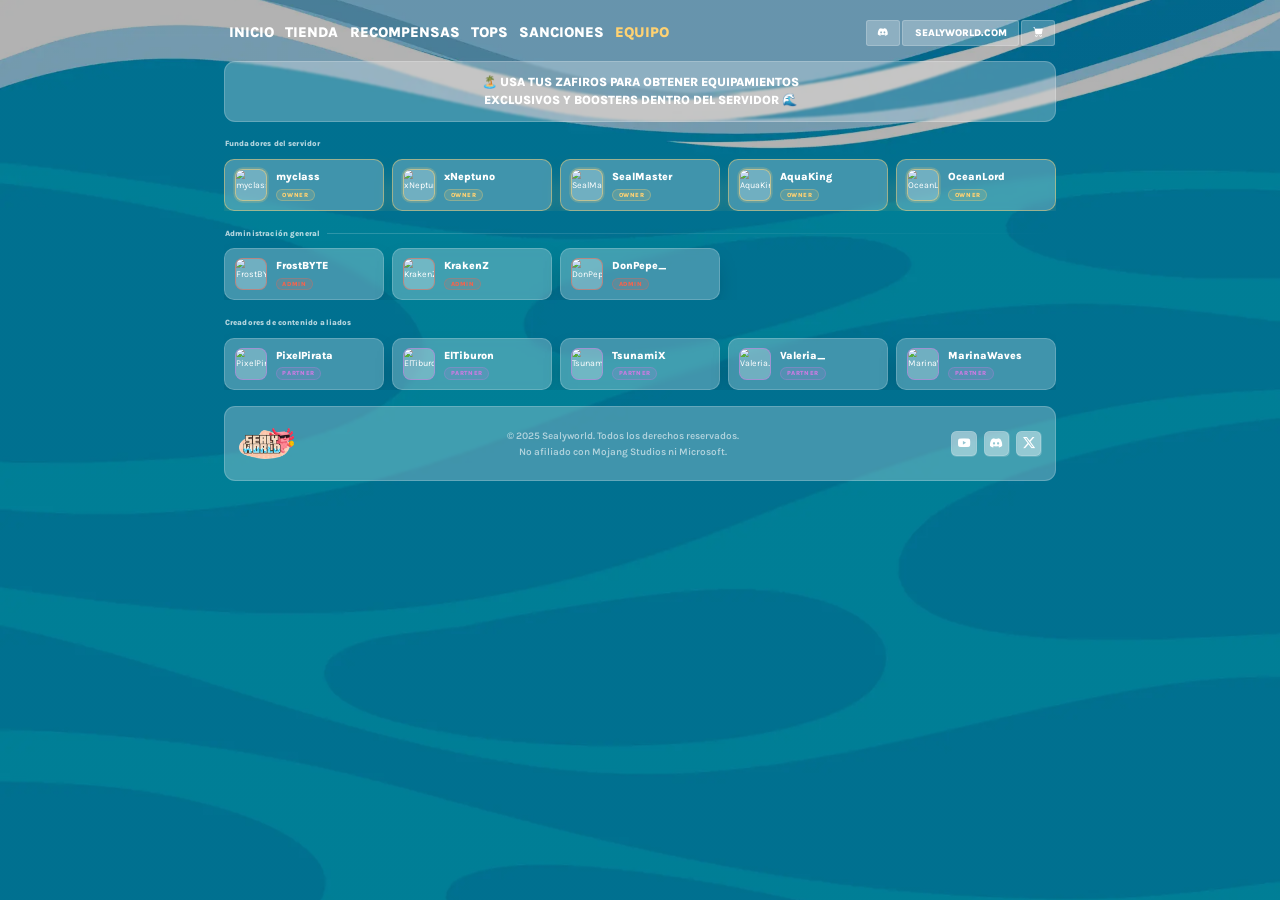
==== commit 793833d9: "Update #5" ====
--- a/equipo.html
+++ b/equipo.html
@@ -4,8 +4,12 @@
 <head>
     <meta charset="utf-8">
     <meta content="width=device-width, initial-scale=1.0" name="viewport">
-    <!-- Zoom crítico inline: evita CLS al aplicar zoom antes del primer paint -->
-    <script>!function(){if(window.innerWidth>=768){document.documentElement.style.zoom=window.innerWidth/2300;}}();</script>
+    <!-- Escala critica inline: fija la escala de pagina antes del primer
+         paint, para que no haya salto de tamano al cargar main.js.
+         Escribe la variable; quien la aplica es la regla zoom del body,
+         en main.css. La formula esta tambien en main.js
+         (fitPageToScreen): si cambias una, cambia la otra. -->
+    <script>!function(){var w=window.innerWidth;if(w>=1200){document.documentElement.style.setProperty("--escala-pagina",w/2300);}}();</script>
     <title>Equipo | Sealy World</title>
     <meta name="description"
           content="Conoce al equipo de SealyWorld: owners, administradores y partners que mantienen vivo el servidor.">
@@ -38,7 +42,7 @@
     <link href="src/lib/bootstrap-icons/bootstrap-icons-subset.css" rel="stylesheet">
 
     <!-- CSS principal -->
-    <link href="src/css/main.css?v=76" rel="stylesheet">
+    <link href="src/css/main.css?v=92" rel="stylesheet">
 </head>
 
 <body class="tienda">
@@ -211,10 +215,10 @@
 <script src="src/lib/bootstrap/js/bootstrap.bundle.min.js" defer></script>
 
 <!-- Main JS File -->
-<script src="src/js/main.js?v=63" defer></script>
+<script src="src/js/main.js?v=91" defer></script>
 
 <!-- Tienda / Tebex (barra de jugador + carrito) -->
-<script src="src/js/tienda.js?v=63" defer></script>
+<script src="src/js/tienda.js?v=91" defer></script>
 
 <!-- Equipo -->
 <script src="src/js/equipo.js?v=15" defer></script>
--- a/src/css/main.css
+++ b/src/css/main.css
@@ -46,6 +46,43 @@
     background: transparent;
     position: relative;
     font-family: "Karla", 'Karla Fallback', sans-serif;
+
+    /* ESCALA DE PAGINA
+       El sitio se maqueta SIEMPRE como si el viewport midiera 2300px (el
+       ancho para el que esta disenado) y se encoge para llenar la ventana
+       real. Asi la estructura, el orden y las proporciones son identicos en
+       cualquier pantalla: lo unico que cambia es el tamano.
+
+       Va en el BODY y no en el <html>, que es donde estaba: Firefox arrastra
+       un bug con zoom sobre el elemento raiz cuando la pagina tiene ancho
+       fijo (bugzilla 1544649), y este sitio lo tiene (min-width: 1200px).
+       En el body funciona en los tres motores.
+
+       El valor lo escribe el script inline del <head> de cada pagina, antes
+       del primer paint, y lo refresca main.js al redimensionar. Si no hay
+       variable (movil, o el script no llego a correr) vale 1 y no pasa nada. */
+    zoom: var(--escala-pagina, 1);
+}
+
+/* ANCHO DEL CONTENIDO
+   Bootstrap corta los containers en 1320px. Sobre el lienzo de 2300px que
+   fija la escala de pagina, eso dejaba casi un tercio del ancho en aire por
+   cada lado: el contenido se apelotonaba en el centro. Se ensancha, pero sin
+   pasarse — sigue centrado y con margen a los lados, que es lo que le da aire
+   al diseno.
+
+   Va solo a partir de 1200px, que es desde donde entra el escalado; por
+   debajo mandan los anchos de Bootstrap. Y va aqui, despues de cargar
+   bootstrap.min.css, para que gane por orden de cascada. */
+@media (min-width: 1200px) {
+    .container,
+    .container-sm,
+    .container-md,
+    .container-lg,
+    .container-xl,
+    .container-xxl {
+        max-width: 1520px;
+    }
 }
 
 a {
